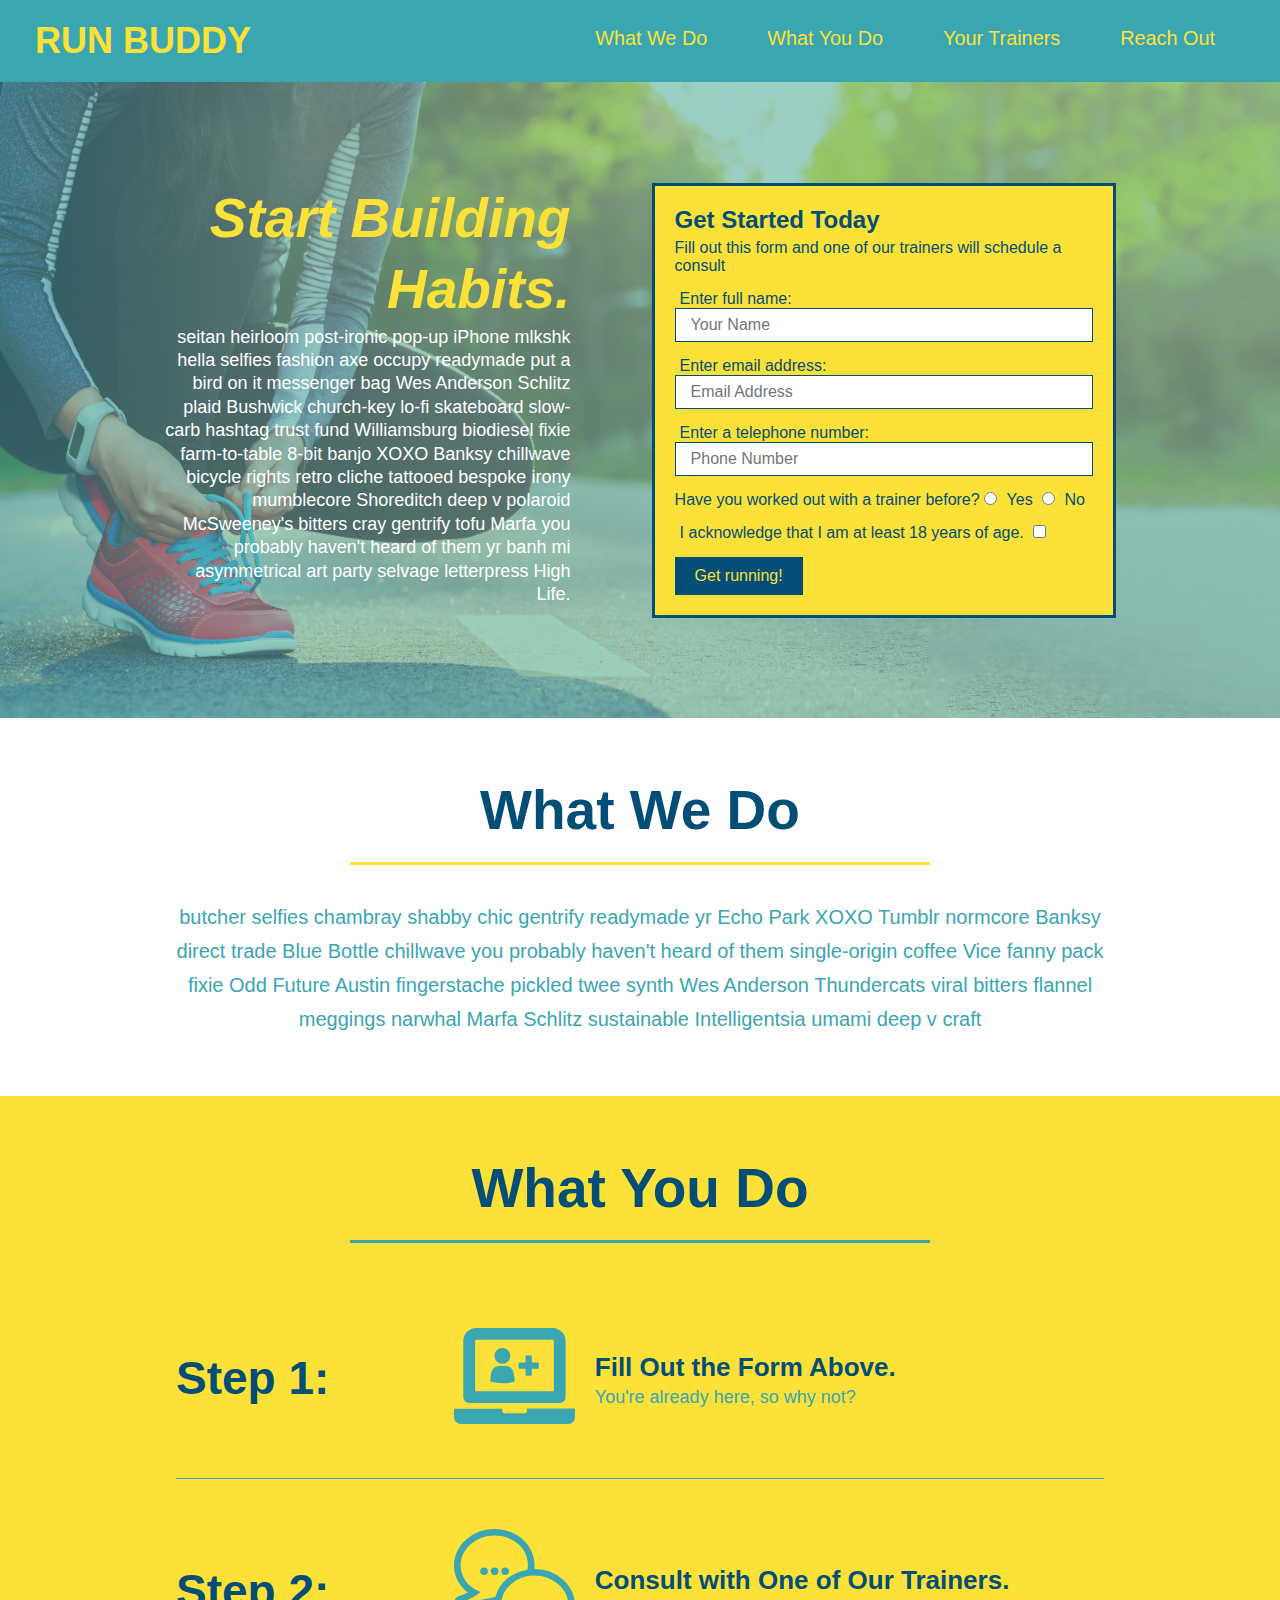
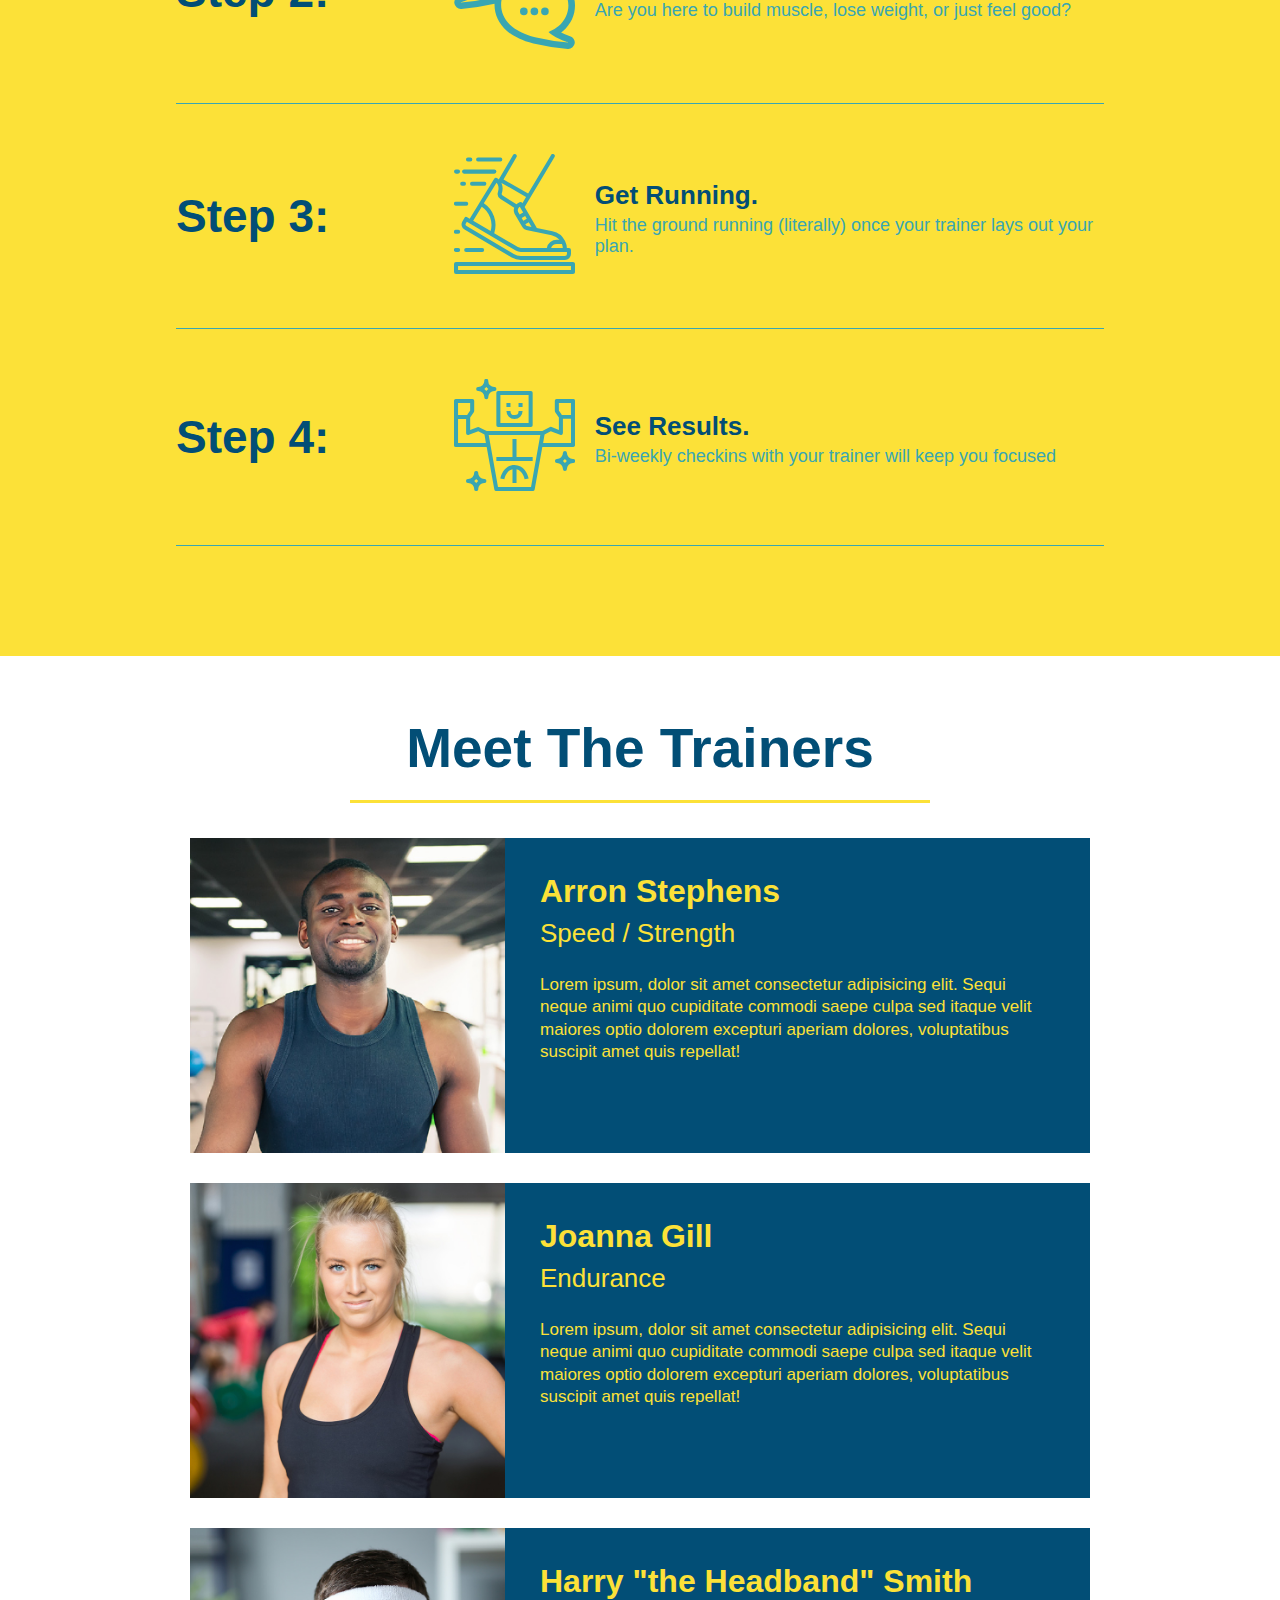
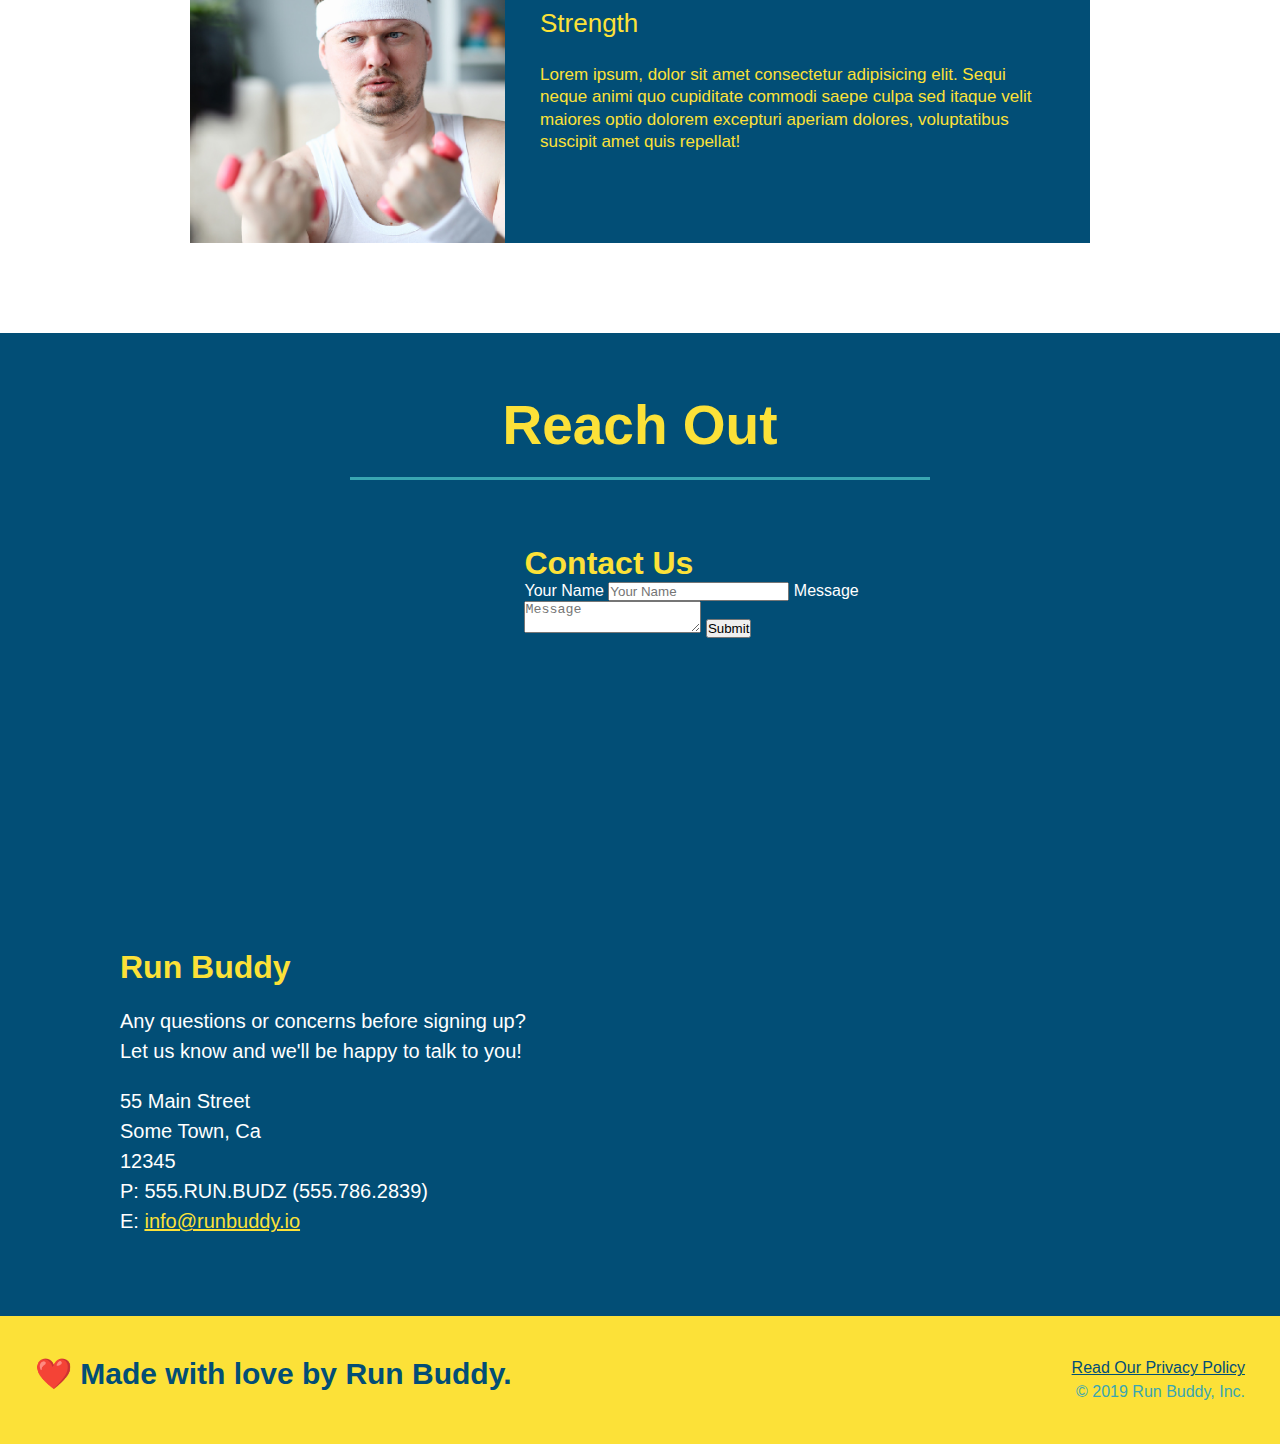
==== index.html @ 3c1c3d33 "add flexbox to the trainers" ====
<!DOCTYPE html>
<html lang="en">
    <head>
        <meta charset="UTF-8" />
        <title>Run Buddy</title>
        <link rel="stylesheet" href="./assets/css/style.css" />
    </head>
    <body>

        <!-- navigation -->
        <header>
            <h1>
                <a href="/">RUN BUDDY</a>
            </h1>
            <nav>
            <!-- Unordered list element -->
            <ul>
                <!-- List item element -->
                <li>
                    <!-- Anchor element -->
                    <a href="#what-we-do">What We Do</a>
                </li>
                <li>
                    <a href="#what-you-do">What You Do</a>
                </li>
                <li>
                    <a href="#your-trainers">Your Trainers</a>
                </li>
                <li>
                    <a href="#reach-out">Reach Out</a>
                </li>
            </ul>
            </nav>
        </header>

        <!-- hero/jumbotron -->
        <section class="hero"> 
            <div class="hero-cta">
                <h2>Start Building Habits.</h2>
                <p>
                    seitan heirloom post-ironic pop-up iPhone mlkshk hella selfies fashion axe occupy readymade put a bird on it messenger bag Wes Anderson Schlitz plaid Bushwick church-key lo-fi skateboard slow-carb hashtag trust fund Williamsburg biodiesel fixie farm-to-table 8-bit banjo XOXO Banksy chillwave bicycle rights retro cliche tattooed bespoke irony mumblecore Shoreditch deep v polaroid McSweeney's bitters cray gentrify tofu Marfa you probably haven't heard of them yr banh mi asymmetrical art party selvage letterpress High Life.
                </p>
              </div>
                </p>
            </div>
            <div class="hero-form">
                <h3>Get Started Today</h3>
                <p>Fill out this form and one of our trainers will schedule a consult</p>
            <!-- Add form elememt -->
                <form>
                    <label for="name">Enter full name:</label>
                    <input type="text" placeholder="Your Name" name="name" id="name" class="form-input" />
                    <label for="email">Enter email address:</label>
                    <input type="email" placeholder="Email Address" name="email" id="email" class="form-input" />
                    <label for="phone">Enter a telephone number:</label> 
                    <input type="tel" placeholder="Phone Number" name="phone" id="phone" class="form-input" />
                    <p>
                        Have you worked out with a trainer before?
                        <input type="radio" name="trainer-confirm" id="trainer-yes" />
                        <label for="trainer-yes">Yes</label>
                        <input type="radio" name="trainer-confirm" id="trainer-no" />
                        <label for="trainer-no">No</label>
                    </p>
                    <p>
                        <label for="checkbox" >
                            I acknowledge that I am at least 18 years of age.
                        </label>
                        <input type="checkbox" name="age-confirm" id="checkbox" />
                    </p>
                    <button type="submit">
                        Get running!
                    </button>
                </form>
            </div>
        </section>
        <!-- end hero -->

        <!-- "what we do" section -->
        <section id="what-we-do" class="intro">
        <!-- Wrap every h2 with a class of "section-title" in this div! -->
        <div class="flex-row">
            <h2 class="section-title primary-border">
                What We Do
            </h2>
        </div>
        <div class="flex-row">
            <p>
                butcher selfies chambray shabby chic gentrify readymade yr Echo Park XOXO Tumblr normcore Banksy direct trade Blue Bottle chillwave you probably haven't heard of them single-origin coffee Vice fanny pack fixie Odd Future Austin fingerstache pickled twee synth Wes Anderson Thundercats viral bitters flannel meggings narwhal Marfa Schlitz sustainable Intelligentsia umami deep v craft
            </p>
        </div>
        </section>

        <!-- "what you do" section -->
        <section id="what-you-do" class="steps">
            <div class="flex-row">
                <h2 class="section-title secondary-border">
                    What You Do
                </h2>
            </div>
        
        <!-- insert this img element -->
            <div class="step">
                <h3>Step 1:</h3> 
                <div class="step-info">
                    <div class="step-img">
                        <img src="./assets/images/step-1.svg" alt="" />    
                    </div>
                    <div class="step-text">
                        <h4>Fill Out the Form Above.</h4>
                        <p>You're already here, so why not?</p>
                    </div>
                </div>
            </div>

            
            <div class="step"> 
                <h3>Step 2:</h3> 
                <div class="step-info">
                    <div class="step-img">
                        <img src="./assets/images/step-2.svg" alt="" />    
                    </div>    
                    <div class="step-text">
                        <h4>Consult with One of Our Trainers.</h4>
                        <p>Are you here to build muscle, lose weight, or just feel good?</p>
                    </div>
                </div>   
            </div>
            

            <div class="step">
                <h3>Step 3:</h3> 
                <div class="step-info">
                    <div class="step-img">
                        <img src="./assets/images/step-3.svg" alt="" />
                    </div>
                    <div class="step-text">
                        <h4>Get Running.</h4>
                        <p>Hit the ground running (literally) once your trainer lays out your plan.</p>
                    </div>
                </div>
            </div>
            
            <div class="step">
                <h3>Step 4:</h3> 
                <div class="step-info">
                    <div class="step-img">
                        <img src="./assets/images/step-4.svg" alt="" />
                    </div>
                    <div class="step-text">
                        <h4>See Results.</h4>
                        <p>Bi-weekly checkins with your trainer will keep you focused</p>
                    </div>    
                </div>
            </div>

        </section>

        <!-- "meet the trainers" section -->
        <section id="your-trainers">
            <div class="flex-row">
                <h2 class="section-title primary-border">
                    Meet The Trainers
                </h2>
            </div>

        <div class="trainers">
            <!-- first trainer bio -->
            <article class="trainer">
                <img src="./assets/images/trainer-1.jpg" alt="Arron Stephens in his workout clothes, ready to pump iron" />
                <div class="trainer-bio">
                    <h3 class="trainer-name">Arron Stephens</h3>
                    <h4 class="trainer-role">Speed / Strength</h4>
                    <p>
                        Lorem ipsum, dolor sit amet consectetur adipisicing elit. Sequi neque animi quo cupiditate commodi saepe culpa sed
                        itaque velit maiores optio dolorem excepturi aperiam dolores, voluptatibus suscipit amet quis repellat!
                    </p>
                </div>
            </article>

            <!-- second trainer bio -->
            <article class="trainer">
                <img src="./assets/images/trainer-2.jpg" alt="Joanna Gill cooling off after a workout" />                
                <div class="trainer-bio">
                    <h3 class="trainer-name">Joanna Gill</h3>
                    <h4 class="trainer-role">Endurance</h4>
                    <p>
                        Lorem ipsum, dolor sit amet consectetur adipisicing elit. Sequi neque animi quo cupiditate commodi saepe culpa sed
                        itaque velit maiores optio dolorem excepturi aperiam dolores, voluptatibus suscipit amet quis repellat!
                    </p>
                </div>
            </article>

            <!-- third trainer bio -->
            <article class="trainer">
                <img src="./assets/images/trainer-3.jpg" alt="Harry Smith wearing a headband and lifting comically small pink weights" />
                <div class="trainer-bio">
                    <h3 class="trainer-name">Harry "the Headband" Smith</h3>
                    <h4 class="trainer-role">Strength</h4>
                    <p>
                        Lorem ipsum, dolor sit amet consectetur adipisicing elit. Sequi neque animi quo cupiditate commodi saepe culpa sed
                        itaque velit maiores optio dolorem excepturi aperiam dolores, voluptatibus suscipit amet quis repellat!
                    </p>
                </div>
            </article>

        </div>
        </section>

        <!-- "reach out" section -->
        <section id="reach-out" class="contact">
        <div class="flex-row">
            <h2 class="section-title secondary-border">
                Reach Out
            </h2>
        </div>
            <div class="contact-info">
                <iframe src="https://www.google.com/maps/embed?pb=!1m14!1m8!1m3!1d6294.216284258109!2d-120.421455!3d37.927904!3m2!1i1024!2i768!4f13.1!3m3!1m2!1s0x8090c46e315aaf1b%3A0xb32d2fcd2023b726!2sMain%20St%2C%20Jamestown%2C%20CA%2095327!5e0!3m2!1sen!2sus!4v1640908736419!5m2!1sen!2sus" 
                    style="border:0;" 
                    allowfullscreen="" 
                    loading="lazy">
                </iframe>
                <div class="contact-form">
                    <h3>Contact Us</h3>
                    <form>
                        <label for="contact-name">Your Name</label>
                        <input type="text" id="contact-name" placeholder="Your Name" />

                        <label for="contact-message">Message</label>
                        <textarea id="contact-message" placeholder="Message"></textarea>

                        <button type="submit">Submit</button>
                    </form>
                </div>
                <div>
                    <h3>Run Buddy</h3>
                    <p>
                        Any questions or concerns before signing up?
                        <br />
                        Let us know and we'll be happy to talk to you!
                    </p>
                    <address>
                        55 Main Street <br />
                        Some Town, Ca <br />
                        12345 <br />
                        P: 555.RUN.BUDZ (555.786.2839) <br />
                        E: <a href="mailto:info@runbuddy.io">info@runbuddy.io</a>
                    </address>
                </div>
            </div>
        </section>

        <!-- footer -->
        <footer>
            <h2>❤️ Made with love by Run Buddy.</h2>
            <div>
                <a href="./privacy-policy.html">Read Our Privacy Policy</a><br />
                &copy; 2019 Run Buddy, Inc.
            </div>
        </footer>

    </body>
</html>
---- assets/css/style.css ----
* {
    margin: 0;
    padding: 0;
    box-sizing: border-box;
}

/* Hero Style Start */
.hero {
    background-image: url("../images/hero-bg.jpeg");
    background-size: cover;
    background-position: center;
    display: flex;
    justify-content: center;
    flex-wrap: wrap;
}

.hero-cta {
    width: 35%;
    text-align: right;
    margin: 3.5%;
    color: #fff;
    font-size: 18px;
    line-height: 1.3;
}

.hero-cta h2 {
    font-style: italic;
    font-size: 55px;
    color: #fce138;
}

.hero-form {
    border: 3px solid #024e76;
    background-color: #fce138;
    padding: 20px;
    color: #024e76;
    width: 40%;
    margin: 3.5%;
}

.hero-form h3 {
    font-size: 24px;
    margin: 0;
}

.hero-form p {
    margin: 5px 0 15px 0;
}

.form-input {
    border: 1px solid #024e76;
    display: block;
    padding: 7px 15px;
    font-size: 16px;
    color: #024e76;
    width: 100%;
    margin-bottom: 15px;
}

.hero-form label {
    margin: 0 5px;
}

.hero-form button {
    color: #fce138;
    background-color: #024e76;
    border: none;
    padding: 10px 20px;
    font-size: 16px;
}
/* Hero Style End */


body {
    color: #39a6b2;
    font-family: Helvetica, Arial, sans-serif;
}


/* apply styles to the <header> */
header {
    padding: 20px 35px;
    background-color: #39a6b2;
    display: flex;
    justify-content: space-between;
    flex-wrap: wrap;
}

header h1 {
    font-weight: bold;
    font-size: 36px;
    color: #fce138;
    margin: 0;
}

header a {
    text-decoration: none;
    color: #fce138;
}

header nav {
    margin: 7px 0;
}

header nav ul {
    display: flex;
    flex-wrap: wrap;
    justify-content: space-between;
    align-items: center;
    list-style: none;
}

header nav ul li a {
    margin: 0 30px;
    font-weight: lighter;
    font-size: 1.55vw;
}

header h1 {
    font-weight: bold;
    font-size: 36px;
    color: #fce138;
    margin: 0;
    display: inline;
}

.section-title {
    font-size: 55px;
    color: #024e76;
    border-bottom: 3px solid;
    padding-bottom: 20px;
    text-align: center;
    margin: 0 auto 35px auto;
    width: 50%;
}

.primary-border {
    border-color: #fce138;
}

.secondary-border {
    border-color: #39a6b2;
}

.intro p {
    line-height: 1.7;
    color: #39a6b2;
    width: 80%;
    font-size: 20px;
    margin: 0 auto;
    text-align: center;
}

.steps {
    background: #fce138;
}

.step {
    margin: 50px auto;
    padding-bottom: 50px;
    width: 80%;
    border-bottom: 1px solid #39a6b2;
    display: flex;
    flex-wrap: wrap;
    align-items: center;
    justify-content: space-between;
}

.step h3 {
    color: #024e76;
    font-size: 46px;
    flex: 1 30%;
}

.step-info {
    flex: 2 70%;
    display: flex;
    flex-wrap: wrap;
    align-items: center;
}

.step-text {
    flex: 12;
}

.step-img {
    flex: 1 12%;
    margin-right: 20px;
}

.step-img img {
    max-width: 100%;
}

.step-text p {
    color: #39a6b2;
    font-size: 18px;
}

.step-text h4 {
    font-size: 26px;
    line-height: 1.5;
    color: #024e76;
}

.trainer {
    width: 900px;
    margin: 0 auto 30px auto;
    background: #024e76;
    color: #fce138;
    overflow: auto;
}

.trainer img {
    width: 35%;
    float: left;
}

.trainer-bio {
    padding: 35px;
    float: left;
    width: 65%;
}

.trainer-bio h3 {
    font-size: 32px;
    margin-bottom: 8px;
}

.trainer-bio h4 {
    font-weight: lighter;
    font-size: 26px;
    margin-bottom: 25px;
}

.trainer-bio p {
    font-size: 17px;
    line-height: 1.3;
}

.text-left {
    text-align: left;
}

.text-right {
    text-align: right;
}

.flex-row {
    display: flex;
}

/* REACH OUT STYLES START */
.contact {
    background: #024e76;
}

.contact h2 {
    color: #fce138;
}

.contact-info iframe {
    width: 400px;
    height: 400px;
}

.contact-info div {
    width: 410px;
    display: inline-block;
    vertical-align: top;
    text-align: left;
    margin: 30px 0 0 60px;
    color: white;
}

.contact-info h3 {
    color: #fce138;
    font-size: 32px;
}

.contact-info p, .contact-info address {
    margin: 20px 0;
    line-height: 1.5;
    font-size: 20px;
    font-style: normal;
}

.contact-info a {
    color: #fce138;
}

/* REACH OUT STYLES END */

footer {
    background: #fce138;
    width: 100%;
    padding: 40px 35px;
    display: flex;
    justify-content: space-between;
    flex-wrap: wrap;
}

footer h2 {
    color: #024e76;
    font-size: 30px;
    margin: 0;
}

footer div {
    line-height: 1.5;
    text-align: right;
}

footer a {
    color: #024e76;
}

section {
    padding: 60px;
}
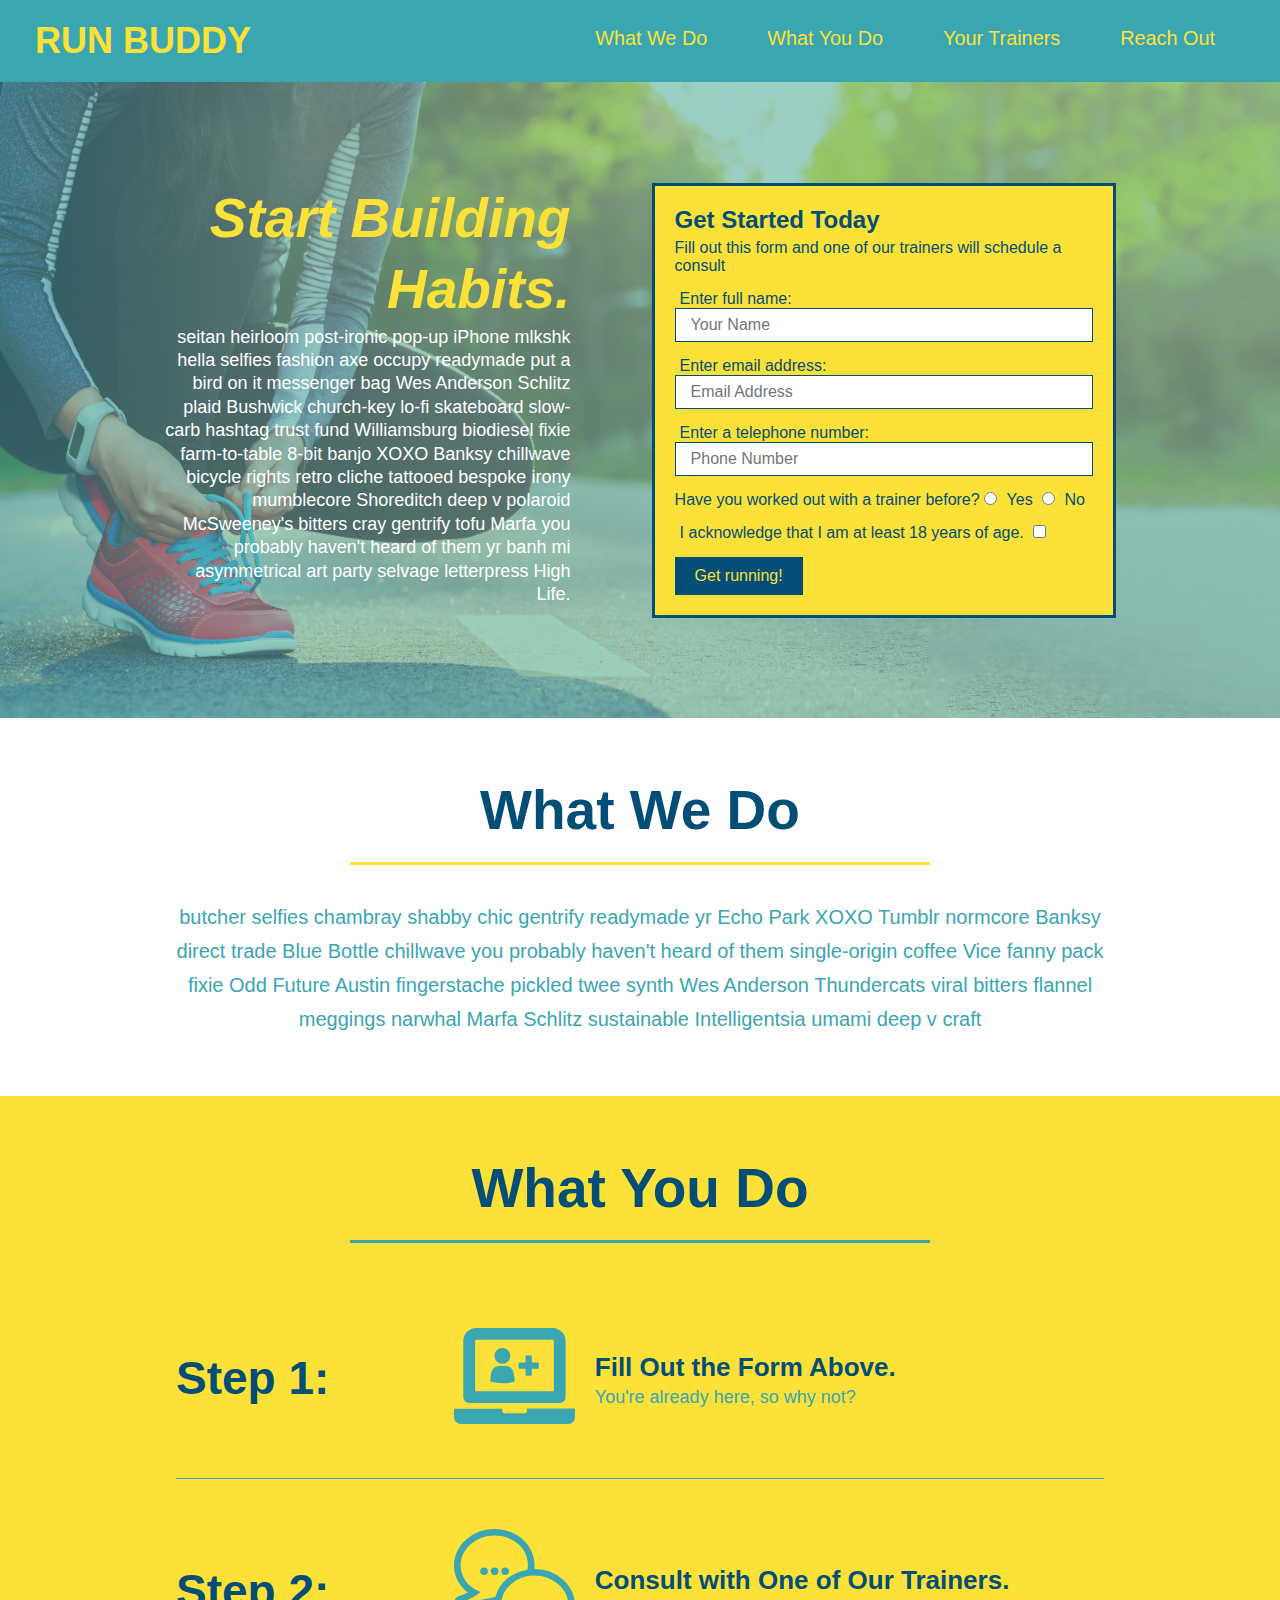
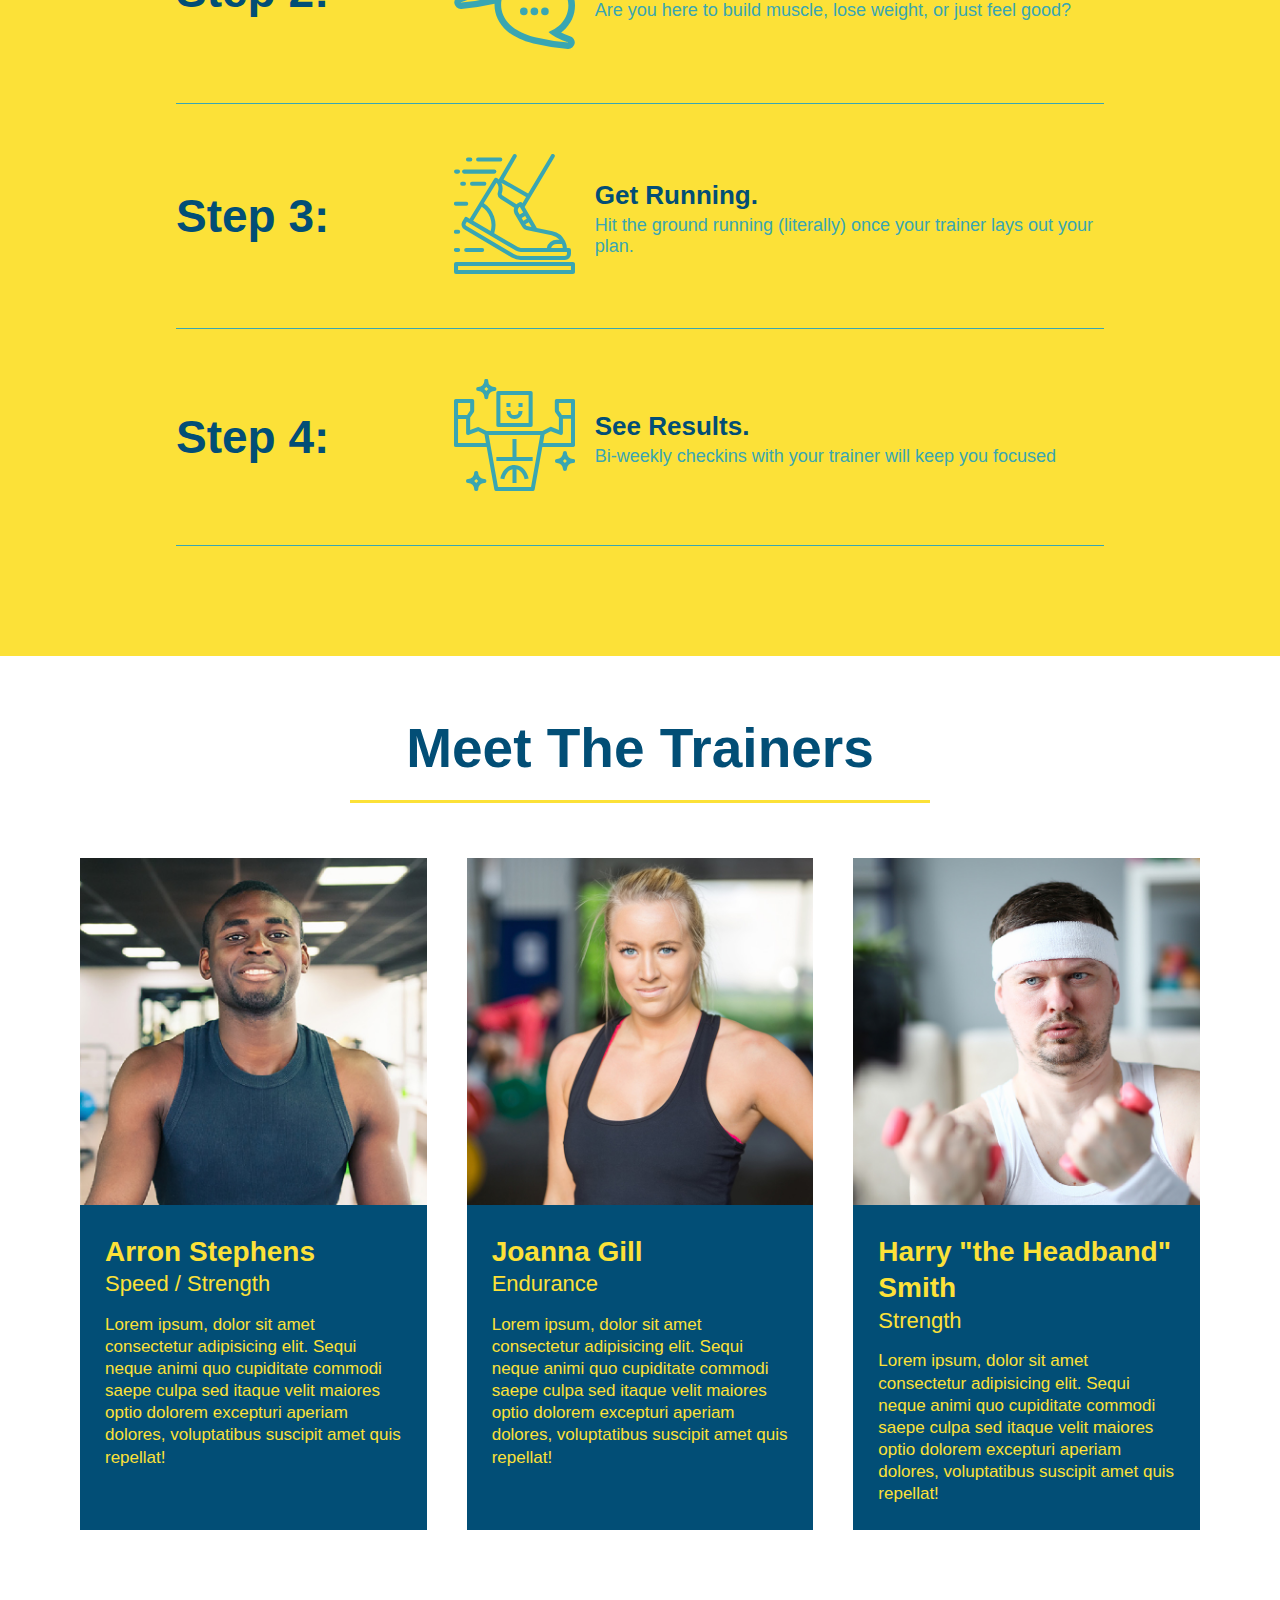
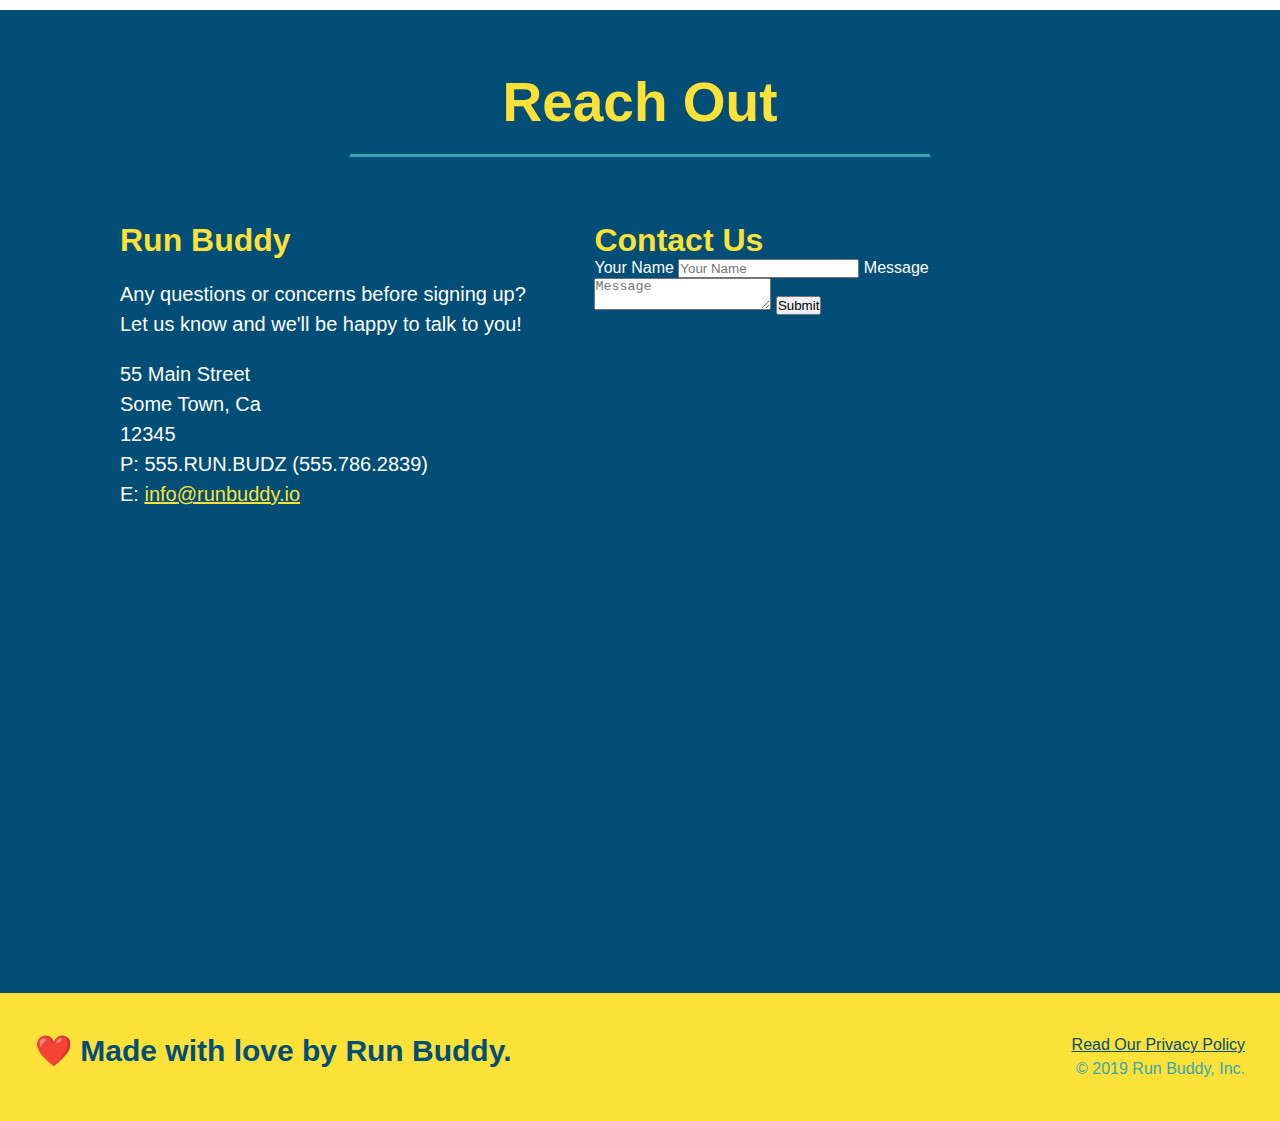
==== commit 74c0e169: "with reach out section" ====
--- a/index.html
+++ b/index.html
@@ -214,23 +214,6 @@
             </h2>
         </div>
             <div class="contact-info">
-                <iframe src="https://www.google.com/maps/embed?pb=!1m14!1m8!1m3!1d6294.216284258109!2d-120.421455!3d37.927904!3m2!1i1024!2i768!4f13.1!3m3!1m2!1s0x8090c46e315aaf1b%3A0xb32d2fcd2023b726!2sMain%20St%2C%20Jamestown%2C%20CA%2095327!5e0!3m2!1sen!2sus!4v1640908736419!5m2!1sen!2sus" 
-                    style="border:0;" 
-                    allowfullscreen="" 
-                    loading="lazy">
-                </iframe>
-                <div class="contact-form">
-                    <h3>Contact Us</h3>
-                    <form>
-                        <label for="contact-name">Your Name</label>
-                        <input type="text" id="contact-name" placeholder="Your Name" />
-
-                        <label for="contact-message">Message</label>
-                        <textarea id="contact-message" placeholder="Message"></textarea>
-
-                        <button type="submit">Submit</button>
-                    </form>
-                </div>
                 <div>
                     <h3>Run Buddy</h3>
                     <p>
@@ -238,6 +221,7 @@
                         <br />
                         Let us know and we'll be happy to talk to you!
                     </p>
+
                     <address>
                         55 Main Street <br />
                         Some Town, Ca <br />
@@ -246,6 +230,26 @@
                         E: <a href="mailto:info@runbuddy.io">info@runbuddy.io</a>
                     </address>
                 </div>
+
+                <div class="contact-form">
+                    <h3>Contact Us</h3>
+                    <form>
+                        <label for="contact-name">Your Name</label>
+                        <input type="text" id="contact-name" placeholder="Your Name" />
+
+                        <label for="contact-message">Message</label>
+                        <textarea id="contact-message" placeholder="Message"></textarea>
+
+                        <button type="submit">Submit</button>
+                    </form>
+                </div>
+
+                <iframe src="https://www.google.com/maps/embed?pb=!1m14!1m8!1m3!1d6294.216284258109!2d-120.421455!3d37.927904!3m2!1i1024!2i768!4f13.1!3m3!1m2!1s0x8090c46e315aaf1b%3A0xb32d2fcd2023b726!2sMain%20St%2C%20Jamestown%2C%20CA%2095327!5e0!3m2!1sen!2sus!4v1640908736419!5m2!1sen!2sus" 
+                    style="border:0;" 
+                    allowfullscreen="" 
+                    loading="lazy">
+                </iframe>
+                
             </div>
         </section>
 
--- a/assets/css/style.css
+++ b/assets/css/style.css
@@ -3,6 +3,12 @@
     padding: 0;
     box-sizing: border-box;
 }
+
+body {
+    color: #39a6b2;
+    font-family: Helvetica, Arial, sans-serif;
+}
+
 
 /* Hero Style Start */
 .hero {
@@ -71,13 +77,8 @@
 /* Hero Style End */
 
 
-body {
-    color: #39a6b2;
-    font-family: Helvetica, Arial, sans-serif;
-}
-
-
-/* apply styles to the <header> */
+/* HEADER / NAV BAR STYLES START */
+
 header {
     padding: 20px 35px;
     background-color: #39a6b2;
@@ -116,14 +117,10 @@
     font-size: 1.55vw;
 }
 
-header h1 {
-    font-weight: bold;
-    font-size: 36px;
-    color: #fce138;
-    margin: 0;
-    display: inline;
-}
-
+/* HEADER / NAV BAR STYLES END */
+
+
+/* SECTION TITLE STYLES START */
 .section-title {
     font-size: 55px;
     color: #024e76;
@@ -141,7 +138,10 @@
 .secondary-border {
     border-color: #39a6b2;
 }
-
+/* SECTION TITLE STYLES END */
+
+
+/* WHAT WE DO STYLES */
 .intro p {
     line-height: 1.7;
     color: #39a6b2;
@@ -150,7 +150,10 @@
     margin: 0 auto;
     text-align: center;
 }
-
+/* WHAT WE DO STYLES END */
+
+
+/* WHAT YOU DO STYLES START */
 .steps {
     background: #fce138;
 }
@@ -179,10 +182,6 @@
     align-items: center;
 }
 
-.step-text {
-    flex: 12;
-}
-
 .step-img {
     flex: 1 12%;
     margin-right: 20px;
@@ -192,6 +191,10 @@
     max-width: 100%;
 }
 
+.step-text {
+    flex: 12;
+}
+
 .step-text p {
     color: #39a6b2;
     font-size: 18px;
@@ -202,53 +205,49 @@
     line-height: 1.5;
     color: #024e76;
 }
+/* WHAT YOU DO STYLES END */
+
+
+/* MEET THE TRAINERS START */
+.trainers {
+    width: 100%;
+    margin: 0 auto;
+    display: flex;
+    flex-wrap: wrap;
+    justify-content: space-around;
+}
 
 .trainer {
-    width: 900px;
-    margin: 0 auto 30px auto;
+    margin: 20px;
+    flex: 1;
     background: #024e76;
-    color: #fce138;
-    overflow: auto;
+    color: #fce138; 
 }
 
 .trainer img {
-    width: 35%;
-    float: left;
+    width: 100%;
 }
 
 .trainer-bio {
-    padding: 35px;
-    float: left;
-    width: 65%;
+    padding: 25px; 
+    line-height: 1.3;
 }
 
 .trainer-bio h3 {
-    font-size: 32px;
-    margin-bottom: 8px;
+    font-size: 28px;
 }
 
 .trainer-bio h4 {
     font-weight: lighter;
-    font-size: 26px;
-    margin-bottom: 25px;
+    font-size: 22px;
+    margin-bottom: 15px;
 }
 
 .trainer-bio p {
     font-size: 17px;
-    line-height: 1.3;
-}
-
-.text-left {
-    text-align: left;
-}
-
-.text-right {
-    text-align: right;
-}
-
-.flex-row {
-    display: flex;
-}
+}
+/* TRAINER STYLES END */
+
 
 /* REACH OUT STYLES START */
 .contact {
@@ -291,6 +290,8 @@
 
 /* REACH OUT STYLES END */
 
+
+/* FOOTER STYLES START */
 footer {
     background: #fce138;
     width: 100%;
@@ -314,8 +315,14 @@
 footer a {
     color: #024e76;
 }
-
+/* END FOOTER STYLES */
+
+
+/* STYLE ALL SECTION TAGS */
 section {
     padding: 60px;
 }
 
+.flex-row {
+    display: flex;
+}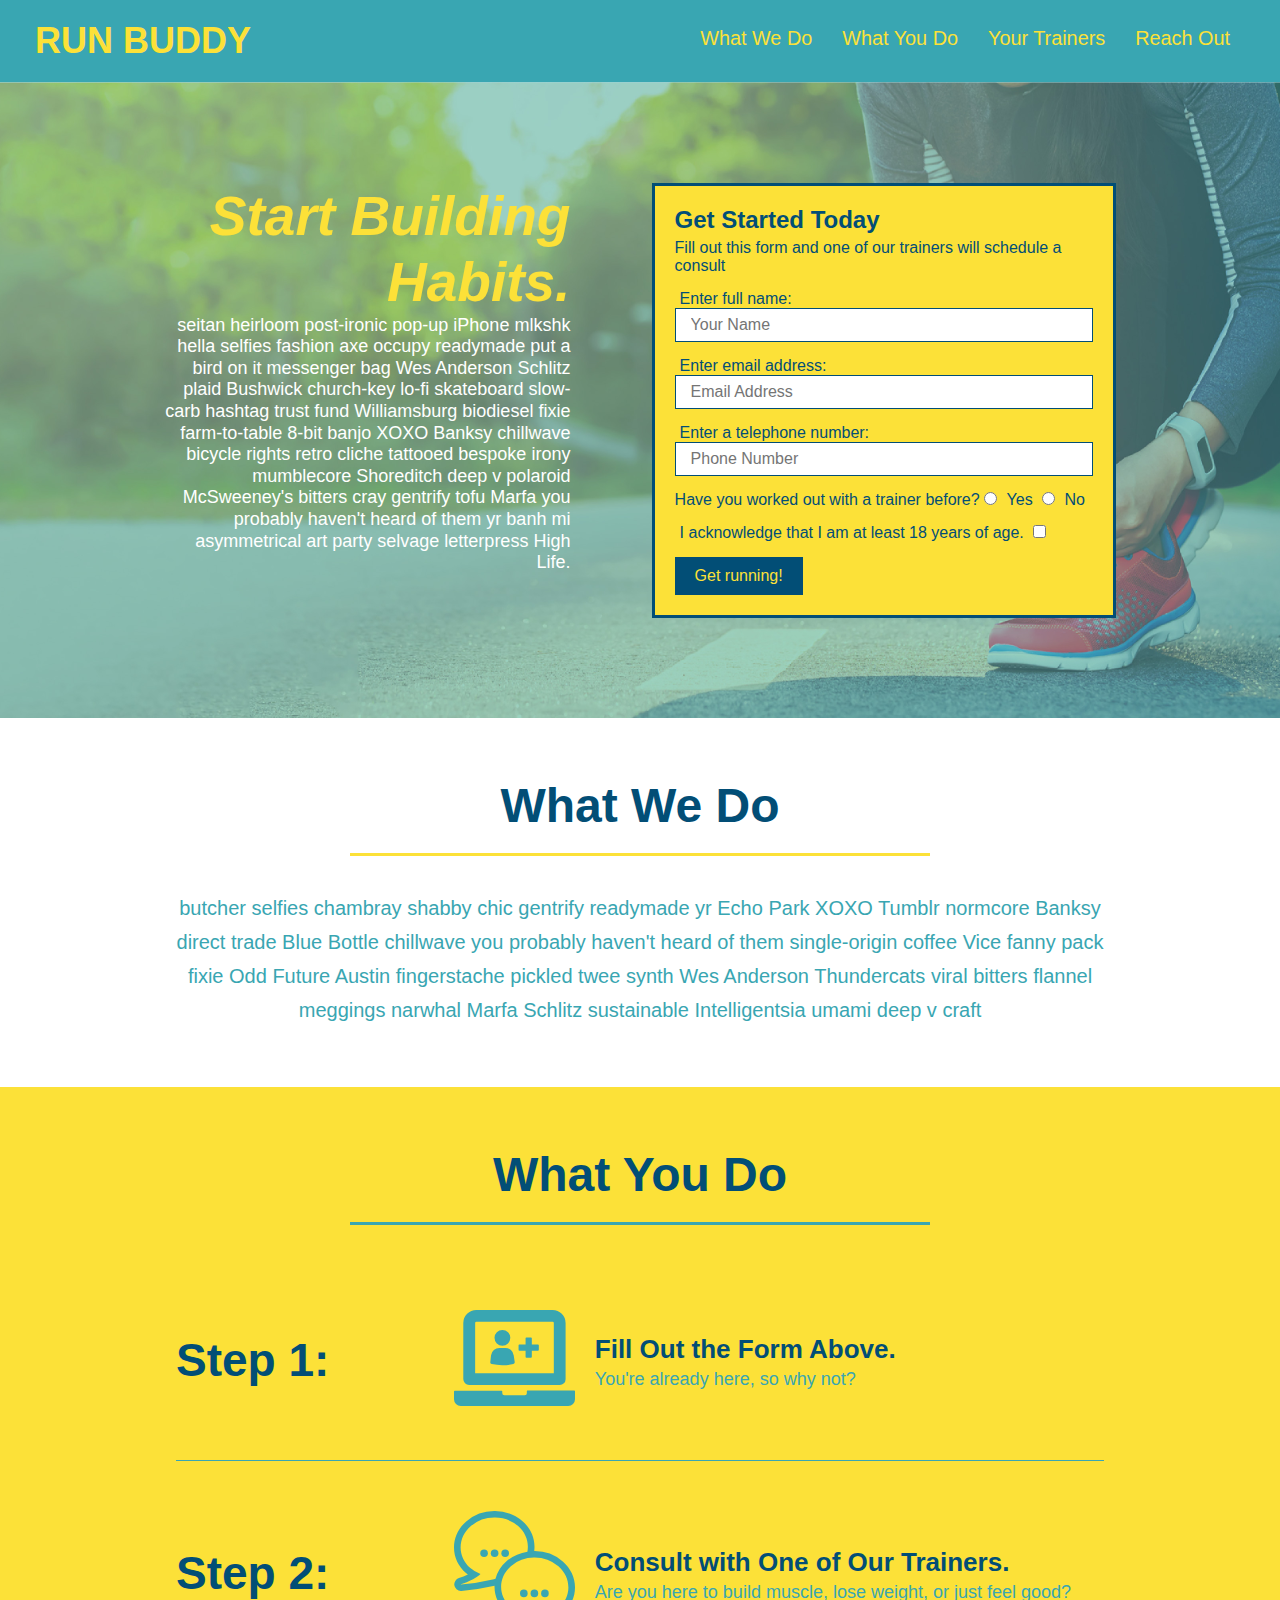
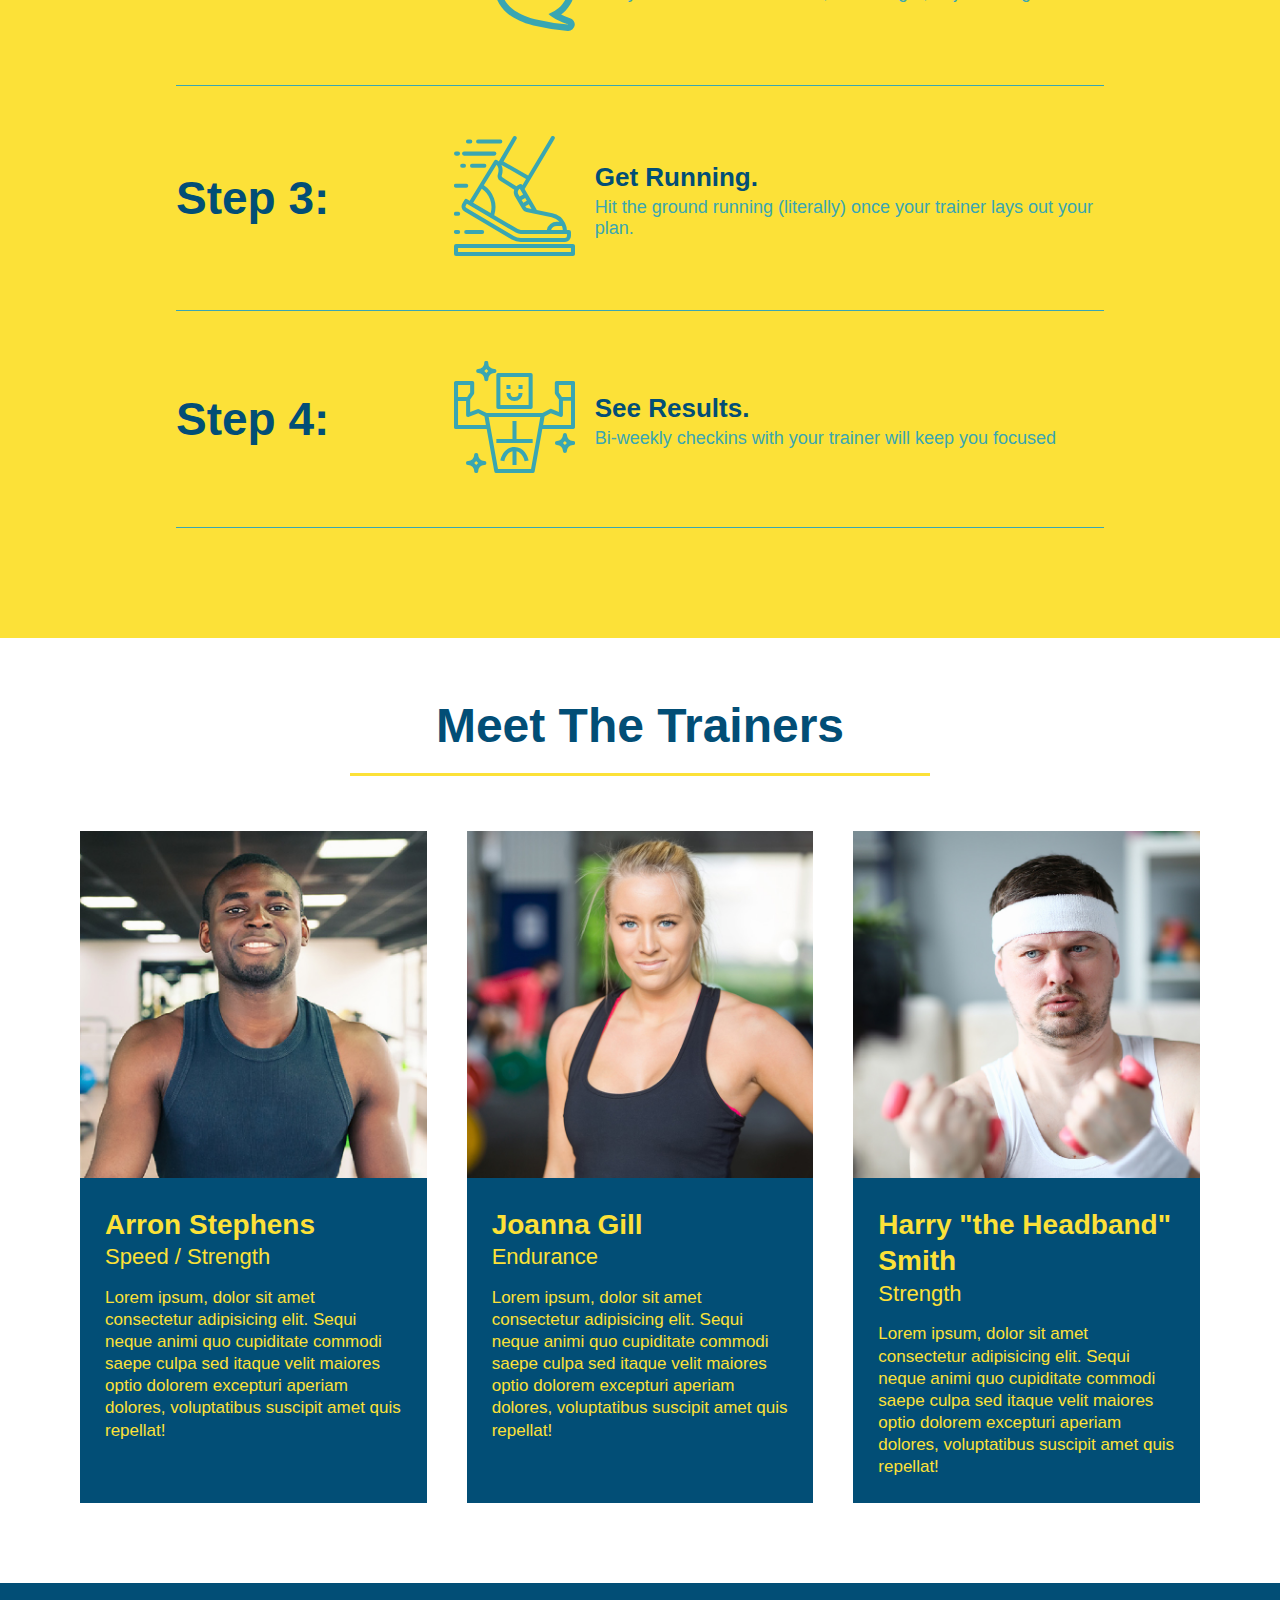
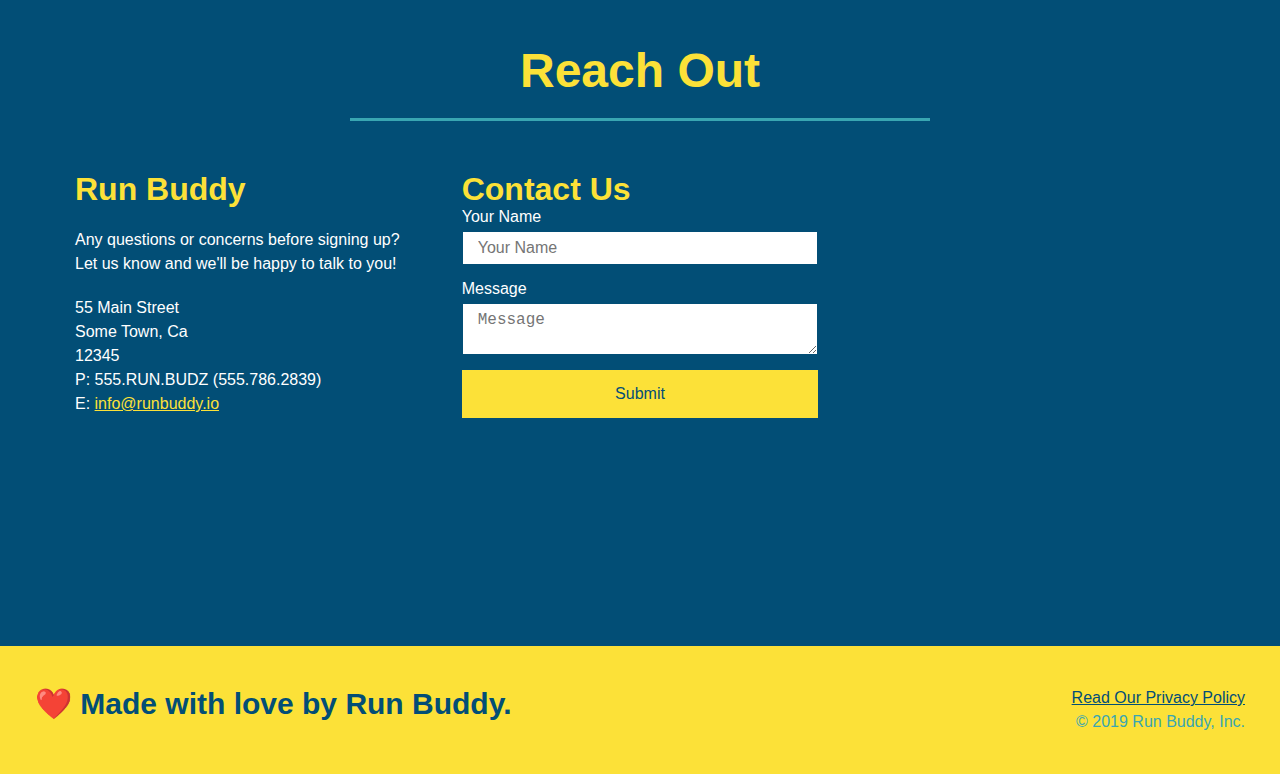
==== commit 471101b2: "meta element added" ====
--- a/index.html
+++ b/index.html
@@ -2,6 +2,7 @@
 <html lang="en">
     <head>
         <meta charset="UTF-8" />
+        <meta name="viewport" content="width=device-width, initial-scale=1.0" />
         <title>Run Buddy</title>
         <link rel="stylesheet" href="./assets/css/style.css" />
     </head>
--- a/assets/css/style.css
+++ b/assets/css/style.css
@@ -18,6 +18,7 @@
     display: flex;
     justify-content: center;
     flex-wrap: wrap;
+    align-items: flex-start;
 }
 
 .hero-cta {
@@ -26,7 +27,7 @@
     margin: 3.5%;
     color: #fff;
     font-size: 18px;
-    line-height: 1.3;
+    line-height: 1.2;
 }
 
 .hero-cta h2 {
@@ -112,7 +113,7 @@
 }
 
 header nav ul li a {
-    margin: 0 30px;
+    padding: 10px 15px;
     font-weight: lighter;
     font-size: 1.55vw;
 }
@@ -122,7 +123,7 @@
 
 /* SECTION TITLE STYLES START */
 .section-title {
-    font-size: 55px;
+    font-size: 48px;
     color: #024e76;
     border-bottom: 3px solid;
     padding-bottom: 20px;
@@ -259,16 +260,16 @@
 }
 
 .contact-info iframe {
-    width: 400px;
     height: 400px;
 }
 
+.contact-info {
+    display: flex;
+    justify-content: space-between;
+    flex-wrap: wrap;
+}
+
 .contact-info div {
-    width: 410px;
-    display: inline-block;
-    vertical-align: top;
-    text-align: left;
-    margin: 30px 0 0 60px;
     color: white;
 }
 
@@ -280,7 +281,7 @@
 .contact-info p, .contact-info address {
     margin: 20px 0;
     line-height: 1.5;
-    font-size: 20px;
+    font-size: 16px;
     font-style: normal;
 }
 
@@ -288,6 +289,31 @@
     color: #fce138;
 }
 
+.contact-info > * {
+   flex: 1;
+   margin: 15px; 
+}
+
+.contact-form input, .contact-form textarea {
+    border: 1px solid #024e76;
+    display: block;
+    padding: 7px 15px;
+    font-size: 16px;
+    color: #024e76;
+    width: 100%;
+    margin-bottom: 15px;
+    margin-top: 5px;
+}
+
+.contact-form button {
+    width: 100%;
+    border: none;
+    background: #fce138;
+    color: #024e76;
+    text-align: center;
+    padding: 15px 0;
+    font-size: 16px;
+}
 /* REACH OUT STYLES END */
 
 
@@ -325,4 +351,29 @@
 
 .flex-row {
     display: flex;
+}
+
+
+/* MEDIA QUERY FOR SMALLER DESKTOP SCREENS AND SMALLER */
+@media screen and (max-width: 980px) {
+     {
+        /* this will be applied on any screen smaller than 980px */
+       
+    }
+}
+
+/* MEDIA QUERY FOR TABLETS AND SMALLER */
+@media screen and (max-width: 768px) {
+     {
+        /* this will be applied on any screen between 768px and 575px */
+        
+    }
+}
+
+/* MEDIA QUERY FOR MOBILE PHONES AND SMALLER */
+@media screen and (max-width: 575px) {
+     {
+        /* this will be applied on any screen smaller than 575px */
+        
+    }
 }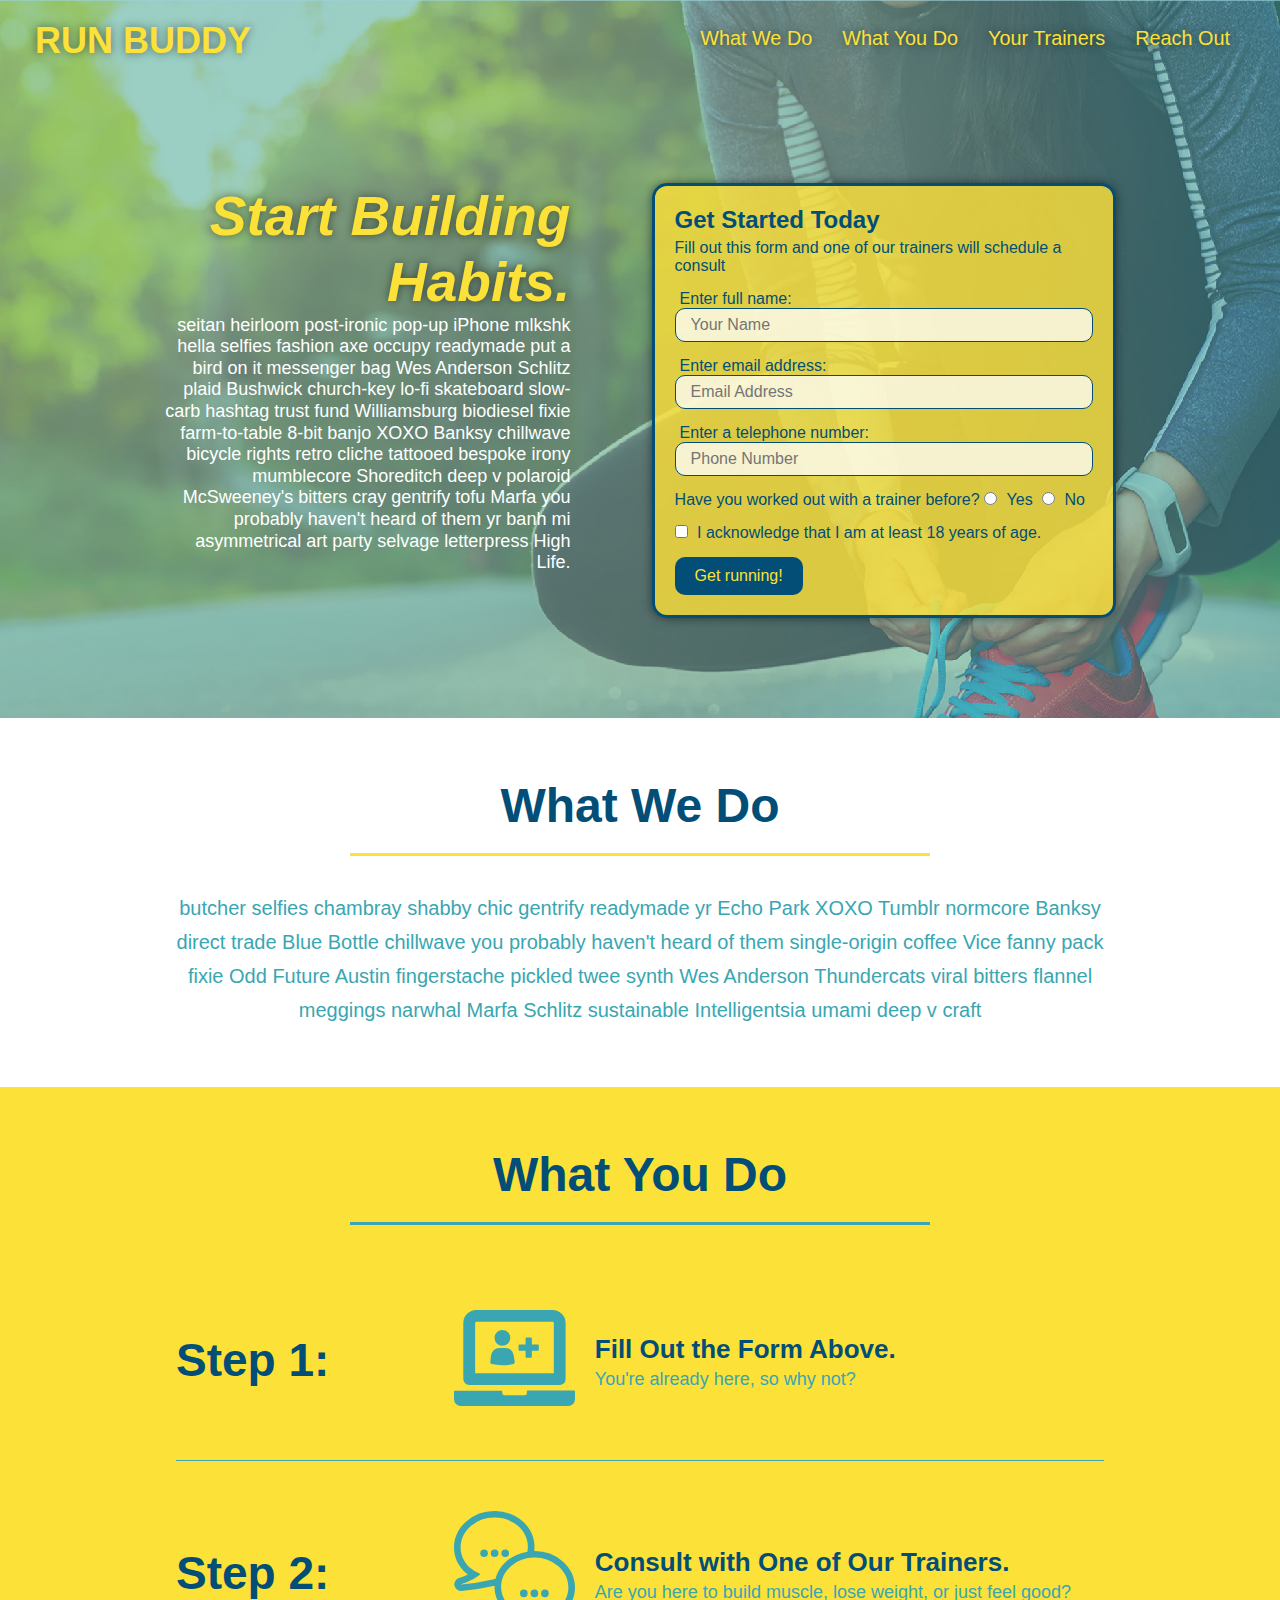
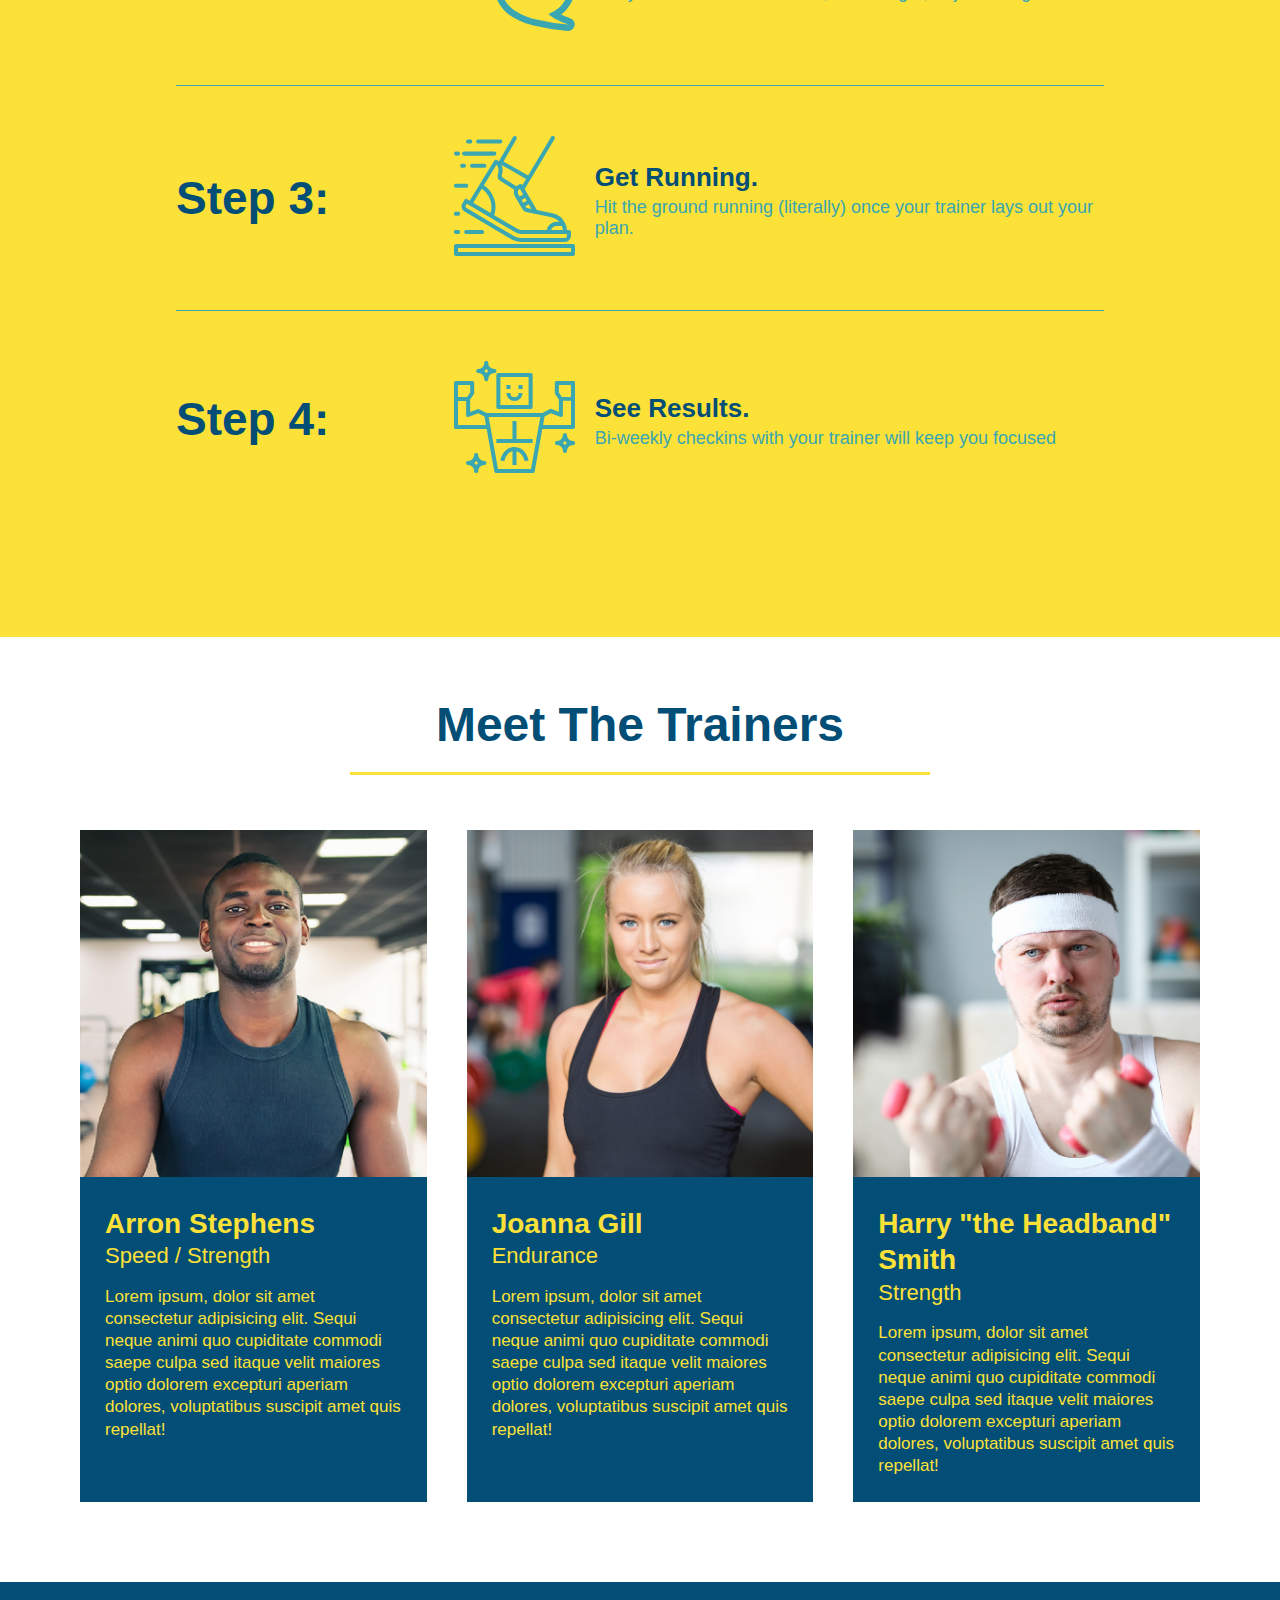
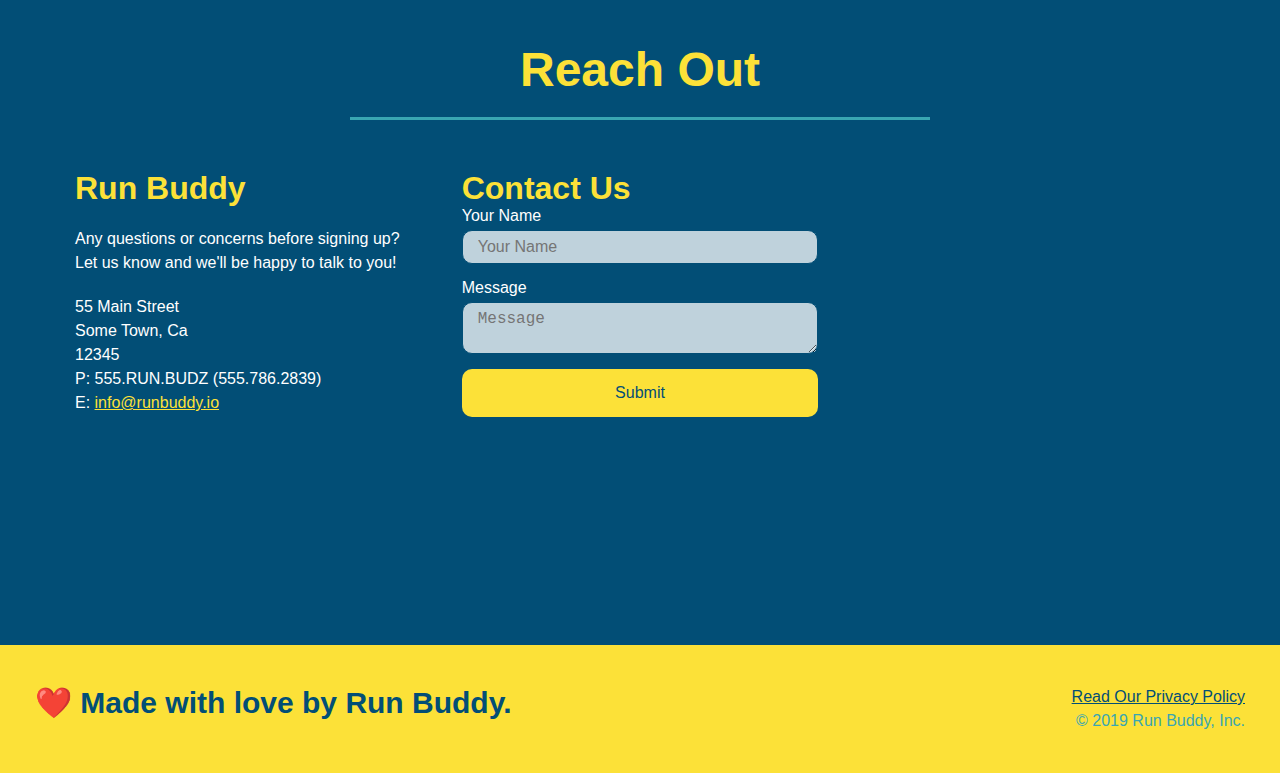
==== commit 88835e53: "customized checkboxes" ====
--- a/index.html
+++ b/index.html
@@ -55,19 +55,23 @@
                     <input type="email" placeholder="Email Address" name="email" id="email" class="form-input" />
                     <label for="phone">Enter a telephone number:</label> 
                     <input type="tel" placeholder="Phone Number" name="phone" id="phone" class="form-input" />
-                    <p>
-                        Have you worked out with a trainer before?
-                        <input type="radio" name="trainer-confirm" id="trainer-yes" />
-                        <label for="trainer-yes">Yes</label>
-                        <input type="radio" name="trainer-confirm" id="trainer-no" />
-                        <label for="trainer-no">No</label>
-                    </p>
-                    <p>
-                        <label for="checkbox" >
-                            I acknowledge that I am at least 18 years of age.
-                        </label>
-                        <input type="checkbox" name="age-confirm" id="checkbox" />
-                    </p>
+                        <p>
+                            Have you worked out with a trainer before?
+                            <span class="radio-wrapper">
+                                <input type="radio" name="trainer-confirm" id="trainer-yes" />
+                                <label for="trainer-yes">Yes</label>
+                            </span>
+                            <span class="radio-wrapper">
+                                <input type="radio" name="trainer-confirm" id="trainer-no" />
+                                <label for="trainer-no">No</label>
+                            </span>
+                        </p>
+                        <p>
+                            <span class="checkbox-wrapper">
+                                <input type="checkbox" name="age-confirm" id="checkbox" />
+                                <label for="checkbox">I acknowledge that I am at least 18 years of age.</label>
+                            </span>
+                        </p>
                     <button type="submit">
                         Get running!
                     </button>
--- a/assets/css/style.css
+++ b/assets/css/style.css
@@ -19,6 +19,8 @@
     justify-content: center;
     flex-wrap: wrap;
     align-items: flex-start;
+    background-attachment: fixed;
+    background-position: 80%;
 }
 
 .hero-cta {
@@ -34,15 +36,18 @@
     font-style: italic;
     font-size: 55px;
     color: #fce138;
+    text-shadow: 0 0 10px rgba(0, 0, 0, 0.5);
 }
 
 .hero-form {
     border: 3px solid #024e76;
-    background-color: #fce138;
+    background-color: rgba(255, 225, 56, 0.8);
     padding: 20px;
     color: #024e76;
     width: 40%;
     margin: 3.5%;
+    box-shadow: 0 0 10px rgba(0, 0, 0, 0.5);
+    border-radius: 15px;
 }
 
 .hero-form h3 {
@@ -62,6 +67,13 @@
     color: #024e76;
     width: 100%;
     margin-bottom: 15px;
+    border-radius: 10px;
+    background-color: rgba(255,255,255, 0.75);
+}
+
+.form-input:focus {
+    background-color: rgba(255,255,255, 1);
+    outline: none;
 }
 
 .hero-form label {
@@ -74,6 +86,11 @@
     border: none;
     padding: 10px 20px;
     font-size: 16px;
+    border-radius: 10px;
+}
+
+.hero-form button:hover {
+    background-color: #39a6b2;
 }
 /* Hero Style End */
 
@@ -86,6 +103,14 @@
     display: flex;
     justify-content: space-between;
     flex-wrap: wrap;
+    position: -webkit-sticky;
+    position: sticky;
+    top: 0;
+    background-image: url("../images/hero-bg.jpeg");
+    background-size: cover;
+    background-position: center;
+    background-attachment: fixed;
+    background-position: 80%;
 }
 
 header h1 {
@@ -93,6 +118,7 @@
     font-size: 36px;
     color: #fce138;
     margin: 0;
+    text-shadow: 0 0 10px rgba(0, 0, 0, 0.5);
 }
 
 header a {
@@ -116,8 +142,15 @@
     padding: 10px 15px;
     font-weight: lighter;
     font-size: 1.55vw;
-}
-
+    text-shadow: 0 0 10px rgba(0, 0, 0, 0.5);
+}
+
+header nav ul li a:hover {
+    background: #fce138;
+    color: #024e76;
+    border-radius: 15px;
+    text-shadow: none;
+}
 /* HEADER / NAV BAR STYLES END */
 
 
@@ -163,11 +196,15 @@
     margin: 50px auto;
     padding-bottom: 50px;
     width: 80%;
-    border-bottom: 1px solid #39a6b2;
     display: flex;
     flex-wrap: wrap;
     align-items: center;
     justify-content: space-between;
+    border-bottom: 1px solid #39a6b2;
+}
+
+.step:last-child {
+    border-bottom: none;    
 }
 
 .step h3 {
@@ -303,6 +340,13 @@
     width: 100%;
     margin-bottom: 15px;
     margin-top: 5px;
+    border-radius: 10px;
+    background-color: rgba(255,255,255, 0.75);
+}
+
+.contact-form input:focus, .contact-form textarea:focus {
+    background-color: rgba(255,255,255, 1);
+    outline: none;
 }
 
 .contact-form button {
@@ -313,6 +357,12 @@
     text-align: center;
     padding: 15px 0;
     font-size: 16px;
+    border-radius: 10px;
+}
+
+.contact-form button:hover {
+    color: #fce138;
+    background: #39a6b2;
 }
 /* REACH OUT STYLES END */
 
@@ -356,24 +406,109 @@
 
 /* MEDIA QUERY FOR SMALLER DESKTOP SCREENS AND SMALLER */
 @media screen and (max-width: 980px) {
-     {
-        /* this will be applied on any screen smaller than 980px */
-       
+    header {   
+       padding-bottom: 0;
+       justify-content: center;
+       position: relative;
+    }
+
+    header h1 {
+        width: 100%;
+        text-align: center;
+    }
+
+    header nav ul {
+        margin-top: 20px;
+        width: 100%;
+        justify-content: center;
+    }
+
+    header nav ul li a {
+        font-size: 20px;
+    }
+
+    .hero-cta, .hero-form {
+        width: 100%;
+    }
+
+    .hero-cta {
+        text-align: center;
+    }
+
+    .section-title {
+        width: 80%;
+    }
+
+    .trainer {
+        flex: 0 70%;
+    }
+
+    .contact-info iframe {
+        flex: 1 100%;
+    }
+
+    footer h2, footer div {
+        text-align: center;
+        width: 100%;
     }
 }
 
 /* MEDIA QUERY FOR TABLETS AND SMALLER */
 @media screen and (max-width: 768px) {
-     {
-        /* this will be applied on any screen between 768px and 575px */
-        
+    section {
+        padding: 30px 15px;
+    }
+
+    .step h3 {
+        flex: 1 100%;
+        text-align: center;
+    }
+
+    .step-info {
+        flex: 2 100%;
+        text-align: center;
+        justify-content: center;
+    }
+
+    .step-img {
+        flex: 0 32%;
+        margin-right: 0;
+        margin-top: 15px;
+        margin-bottom: 15px;
+    }
+
+    .step-text {
+        flex: 100%;
     }
 }
 
 /* MEDIA QUERY FOR MOBILE PHONES AND SMALLER */
 @media screen and (max-width: 575px) {
-     {
-        /* this will be applied on any screen smaller than 575px */
-        
+    .hero-form button {
+        width: 100%;
+    }
+
+    .section-title {
+        width: 95%;
+    }
+
+    .intro p {
+        width: 100%;
+    }
+
+    .trainer {
+        flex: 0 100%;
+    }
+
+    .contact-info {
+        text-align: center;
+    }
+
+    .contact-info > * {
+        flex: 0 100%;
+    }
+
+    .contact-form {
+        order: 3;
     }
 }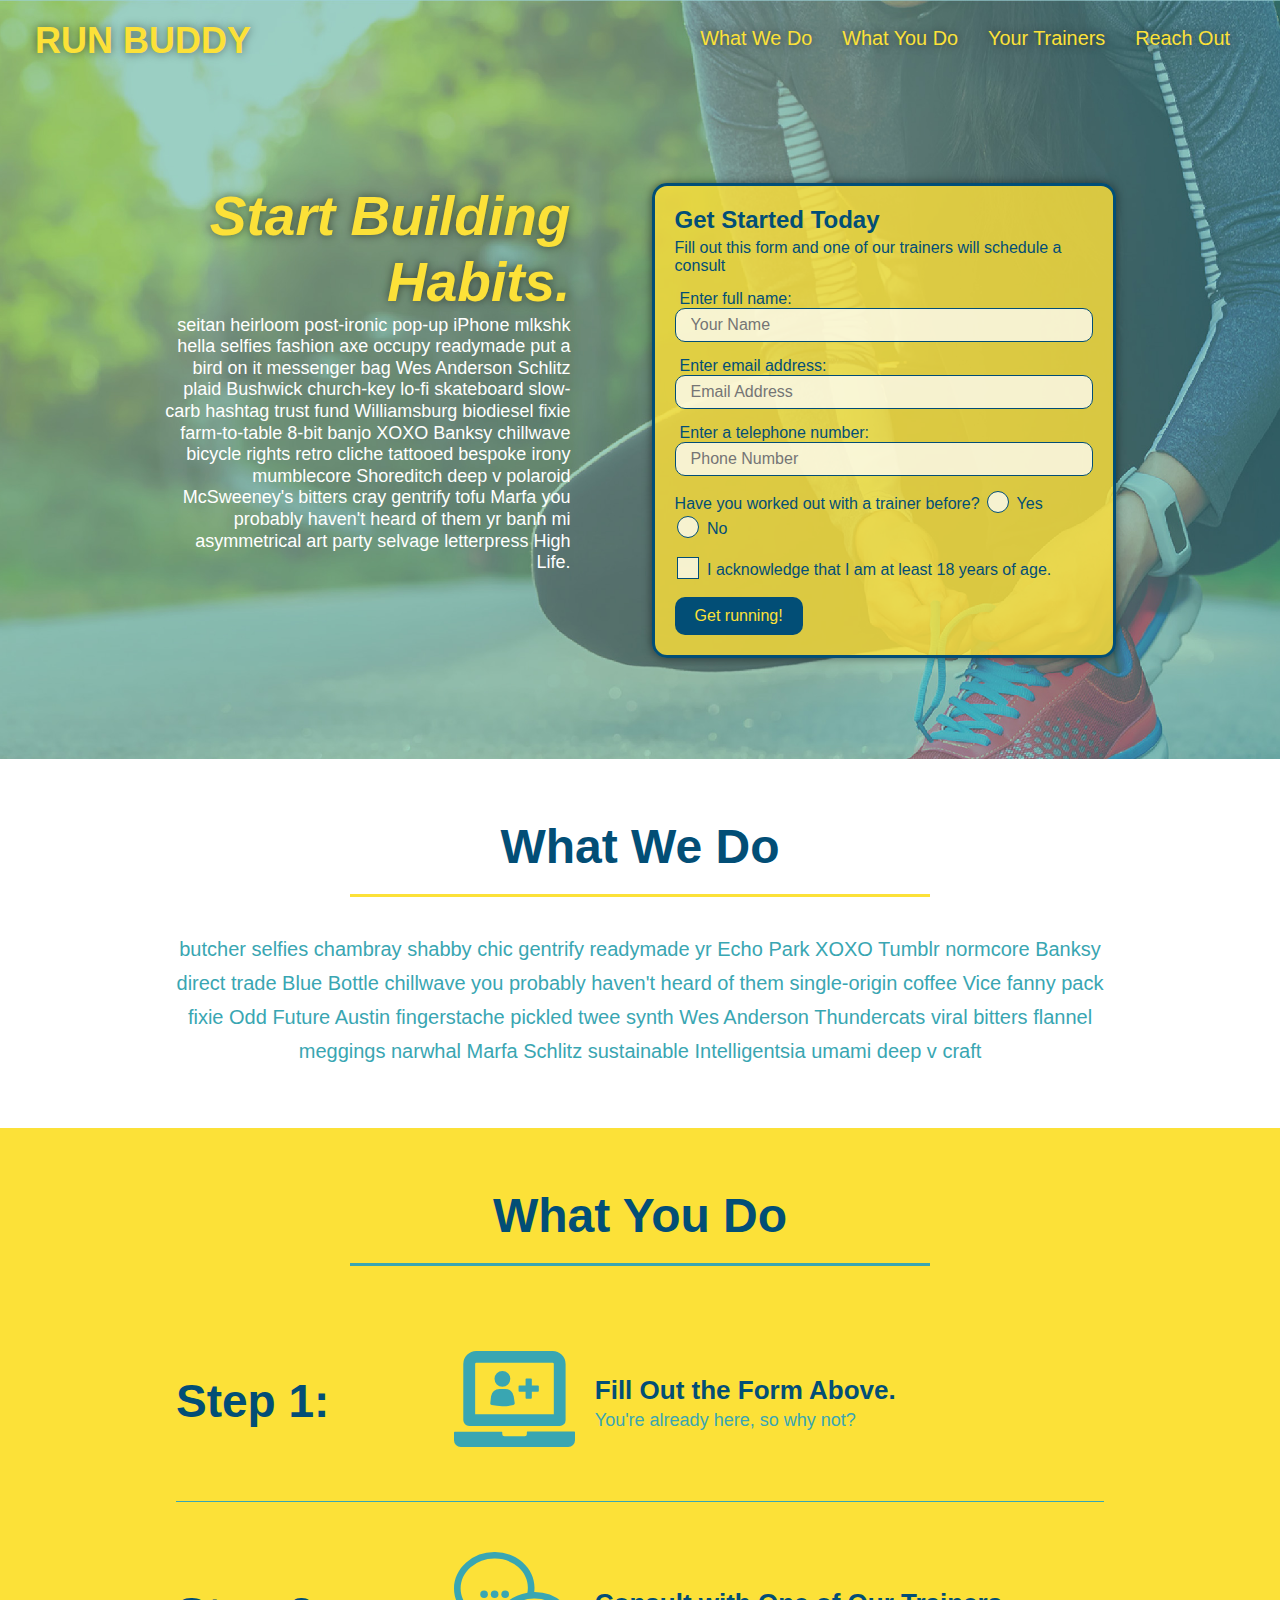
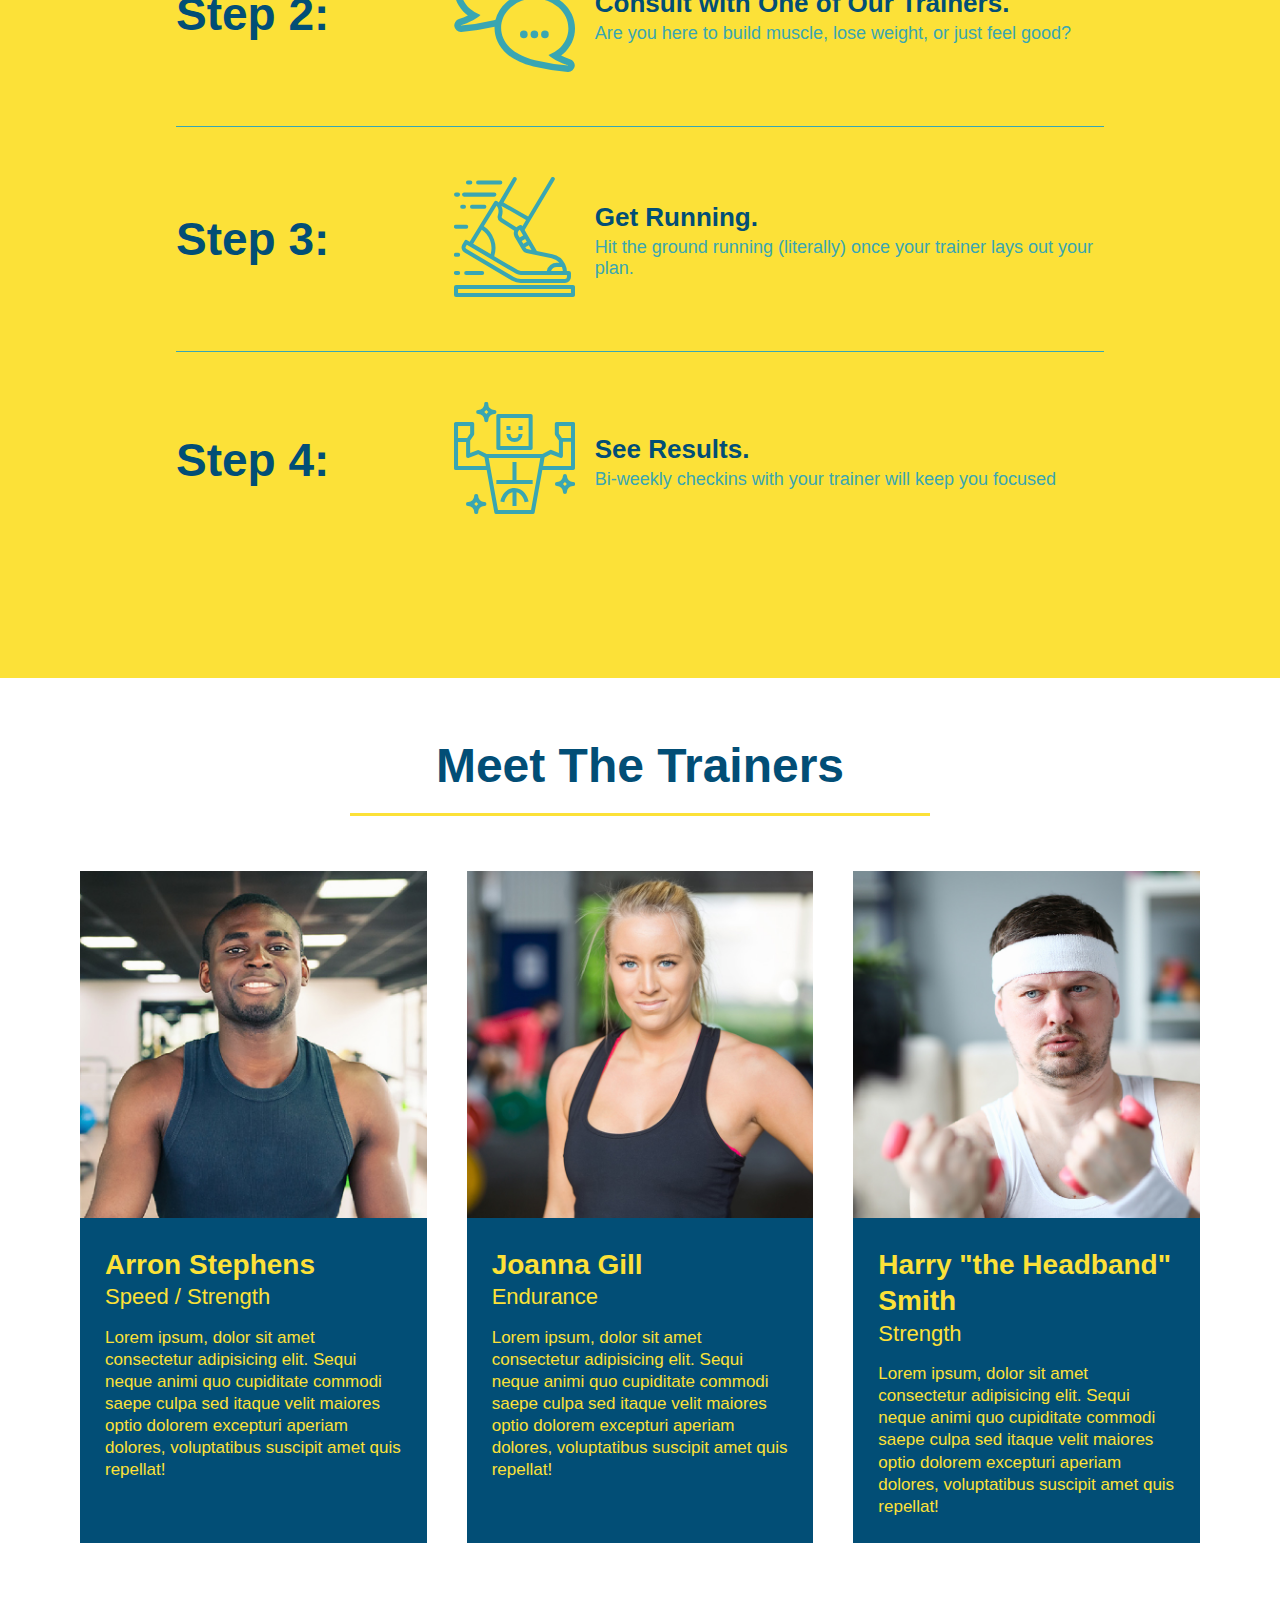
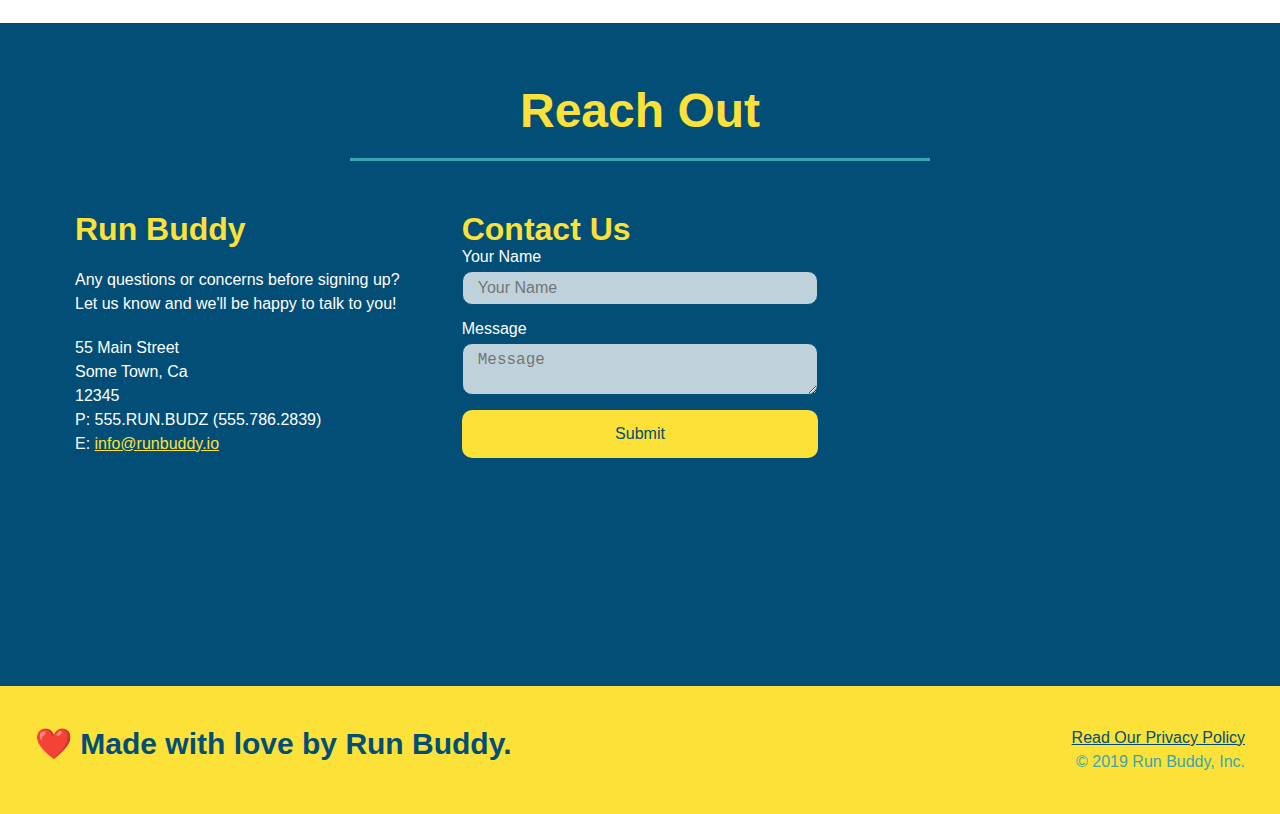
==== commit 06742af6: "final edit" ====
--- a/index.html
+++ b/index.html
@@ -11,7 +11,7 @@
         <!-- navigation -->
         <header>
             <h1>
-                <a href="/">RUN BUDDY</a>
+                <a href="./index.html">RUN BUDDY</a>
             </h1>
             <nav>
             <!-- Unordered list element -->
@@ -61,6 +61,7 @@
                                 <input type="radio" name="trainer-confirm" id="trainer-yes" />
                                 <label for="trainer-yes">Yes</label>
                             </span>
+                        </br>
                             <span class="radio-wrapper">
                                 <input type="radio" name="trainer-confirm" id="trainer-no" />
                                 <label for="trainer-no">No</label>
--- a/assets/css/style.css
+++ b/assets/css/style.css
@@ -5,10 +5,15 @@
 }
 
 body {
-    color: #39a6b2;
+    color: var(--tertiary-color);
     font-family: Helvetica, Arial, sans-serif;
 }
 
+:root {
+    --primary-color: #fce138;
+    --secondary-color: #024e76;
+    --tertiary-color: #39a6b2;
+}
 
 /* Hero Style Start */
 .hero {
@@ -35,15 +40,15 @@
 .hero-cta h2 {
     font-style: italic;
     font-size: 55px;
-    color: #fce138;
+    color: var(--primary-color);
     text-shadow: 0 0 10px rgba(0, 0, 0, 0.5);
 }
 
 .hero-form {
-    border: 3px solid #024e76;
+    border: 3px solid var(--secondary-color);
     background-color: rgba(255, 225, 56, 0.8);
     padding: 20px;
-    color: #024e76;
+    color: var(--secondary-color);
     width: 40%;
     margin: 3.5%;
     box-shadow: 0 0 10px rgba(0, 0, 0, 0.5);
@@ -60,11 +65,11 @@
 }
 
 .form-input {
-    border: 1px solid #024e76;
+    border: 1px solid var(--secondary-color);
     display: block;
     padding: 7px 15px;
     font-size: 16px;
-    color: #024e76;
+    color: var(--secondary-color);
     width: 100%;
     margin-bottom: 15px;
     border-radius: 10px;
@@ -76,13 +81,73 @@
     outline: none;
 }
 
+.checkbox-wrapper input, .radio-wrapper input {
+    opacity: 0;
+}
+
+.checkbox-wrapper label, .radio-wrapper label {
+    position: relative;
+    left: 10px;
+    margin: 10px;
+    line-height: 1.6;
+}
+
+.checkbox-wrapper label::before, .radio-wrapper label::before {
+    content: "";
+    height: 20px;
+    width: 20px;
+    background: rgba(255, 255, 255, 0.75);  
+    border: 1px solid var(--secondary-color);  
+    position: absolute;
+    top: -4px;
+    left: -30px;
+}
+
+.radio-wrapper label::before {
+    border-radius: 50%;
+} 
+
+.radio-wrapper label::after {
+    content: "";
+    width: 20px;
+    height: 20px;
+    border-radius: 50%;
+    background: var(--secondary-color);
+    position: absolute;
+    left: -29px;
+    top: -3px;
+    background-image: radial-gradient(circle, var(--tertiary-color), var(--secondary-color));
+}
+  
+.checkbox-wrapper label::after {
+    content: "";
+    height: 6px;
+    width: 14px;
+    border-left: 2px solid var(--secondary-color);
+    border-bottom: 2px solid var(--secondary-color);
+    position: absolute;
+    left: -26px;
+    top: 1px;
+    transform: rotate(-58deg);
+}
+
+.checkbox-wrapper input + label::after, 
+.radio-wrapper input + label::after {
+    content: none;
+}
+
+.checkbox-wrapper input:checked + label::after, 
+.radio-wrapper input:checked + label::after {
+    content: "";
+}
+
 .hero-form label {
     margin: 0 5px;
 }
 
 .hero-form button {
-    color: #fce138;
-    background-color: #024e76;
+    color: var(--primary-color);
+    background-color: var(--secondary-color);
     border: none;
     padding: 10px 20px;
     font-size: 16px;
@@ -90,7 +155,7 @@
 }
 
 .hero-form button:hover {
-    background-color: #39a6b2;
+    background-color: var(--tertiary-color);
 }
 /* Hero Style End */
 
@@ -99,7 +164,7 @@
 
 header {
     padding: 20px 35px;
-    background-color: #39a6b2;
+    background-color: var(--tertiary-color);
     display: flex;
     justify-content: space-between;
     flex-wrap: wrap;
@@ -111,19 +176,20 @@
     background-position: center;
     background-attachment: fixed;
     background-position: 80%;
+    z-index: 9999;
 }
 
 header h1 {
     font-weight: bold;
     font-size: 36px;
-    color: #fce138;
+    color: var(--primary-color);
     margin: 0;
     text-shadow: 0 0 10px rgba(0, 0, 0, 0.5);
 }
 
 header a {
     text-decoration: none;
-    color: #fce138;
+    color: var(--primary-color);
 }
 
 header nav {
@@ -146,8 +212,8 @@
 }
 
 header nav ul li a:hover {
-    background: #fce138;
-    color: #024e76;
+    background: var(--primary-color);
+    color: var(--secondary-color);
     border-radius: 15px;
     text-shadow: none;
 }
@@ -157,7 +223,7 @@
 /* SECTION TITLE STYLES START */
 .section-title {
     font-size: 48px;
-    color: #024e76;
+    color: var(--secondary-color);
     border-bottom: 3px solid;
     padding-bottom: 20px;
     text-align: center;
@@ -166,11 +232,11 @@
 }
 
 .primary-border {
-    border-color: #fce138;
+    border-color: var(--primary-color);
 }
 
 .secondary-border {
-    border-color: #39a6b2;
+    border-color: var(--tertiary-color);
 }
 /* SECTION TITLE STYLES END */
 
@@ -178,7 +244,7 @@
 /* WHAT WE DO STYLES */
 .intro p {
     line-height: 1.7;
-    color: #39a6b2;
+    color: var(--tertiary-color);
     width: 80%;
     font-size: 20px;
     margin: 0 auto;
@@ -189,7 +255,7 @@
 
 /* WHAT YOU DO STYLES START */
 .steps {
-    background: #fce138;
+    background: var(--primary-color);
 }
 
 .step {
@@ -200,7 +266,7 @@
     flex-wrap: wrap;
     align-items: center;
     justify-content: space-between;
-    border-bottom: 1px solid #39a6b2;
+    border-bottom: 1px solid var(--tertiary-color);
 }
 
 .step:last-child {
@@ -208,7 +274,7 @@
 }
 
 .step h3 {
-    color: #024e76;
+    color: var(--secondary-color);
     font-size: 46px;
     flex: 1 30%;
 }
@@ -234,14 +300,14 @@
 }
 
 .step-text p {
-    color: #39a6b2;
+    color: var(--tertiary-color);
     font-size: 18px;
 }
 
 .step-text h4 {
     font-size: 26px;
     line-height: 1.5;
-    color: #024e76;
+    color: var(--secondary-color);
 }
 /* WHAT YOU DO STYLES END */
 
@@ -258,8 +324,8 @@
 .trainer {
     margin: 20px;
     flex: 1;
-    background: #024e76;
-    color: #fce138; 
+    background: var(--secondary-color);
+    color: var(--primary-color); 
 }
 
 .trainer img {
@@ -289,11 +355,11 @@
 
 /* REACH OUT STYLES START */
 .contact {
-    background: #024e76;
+    background: var(--secondary-color);
 }
 
 .contact h2 {
-    color: #fce138;
+    color: var(--primary-color);
 }
 
 .contact-info iframe {
@@ -311,7 +377,7 @@
 }
 
 .contact-info h3 {
-    color: #fce138;
+    color: var(--primary-color);
     font-size: 32px;
 }
 
@@ -323,7 +389,7 @@
 }
 
 .contact-info a {
-    color: #fce138;
+    color: var(--primary-color);
 }
 
 .contact-info > * {
@@ -332,11 +398,11 @@
 }
 
 .contact-form input, .contact-form textarea {
-    border: 1px solid #024e76;
+    border: 1px solid var(--secondary-color);
     display: block;
     padding: 7px 15px;
     font-size: 16px;
-    color: #024e76;
+    color: var(--secondary-color);
     width: 100%;
     margin-bottom: 15px;
     margin-top: 5px;
@@ -352,8 +418,8 @@
 .contact-form button {
     width: 100%;
     border: none;
-    background: #fce138;
-    color: #024e76;
+    background: var(--primary-color);
+    color: var(--secondary-color);
     text-align: center;
     padding: 15px 0;
     font-size: 16px;
@@ -361,15 +427,15 @@
 }
 
 .contact-form button:hover {
-    color: #fce138;
-    background: #39a6b2;
+    color: var(--primary-color);
+    background: var(--tertiary-color);
 }
 /* REACH OUT STYLES END */
 
 
 /* FOOTER STYLES START */
 footer {
-    background: #fce138;
+    background: var(--primary-color);
     width: 100%;
     padding: 40px 35px;
     display: flex;
@@ -378,7 +444,7 @@
 }
 
 footer h2 {
-    color: #024e76;
+    color: var(--secondary-color);
     font-size: 30px;
     margin: 0;
 }
@@ -389,7 +455,7 @@
 }
 
 footer a {
-    color: #024e76;
+    color: var(--secondary-color);
 }
 /* END FOOTER STYLES */
 
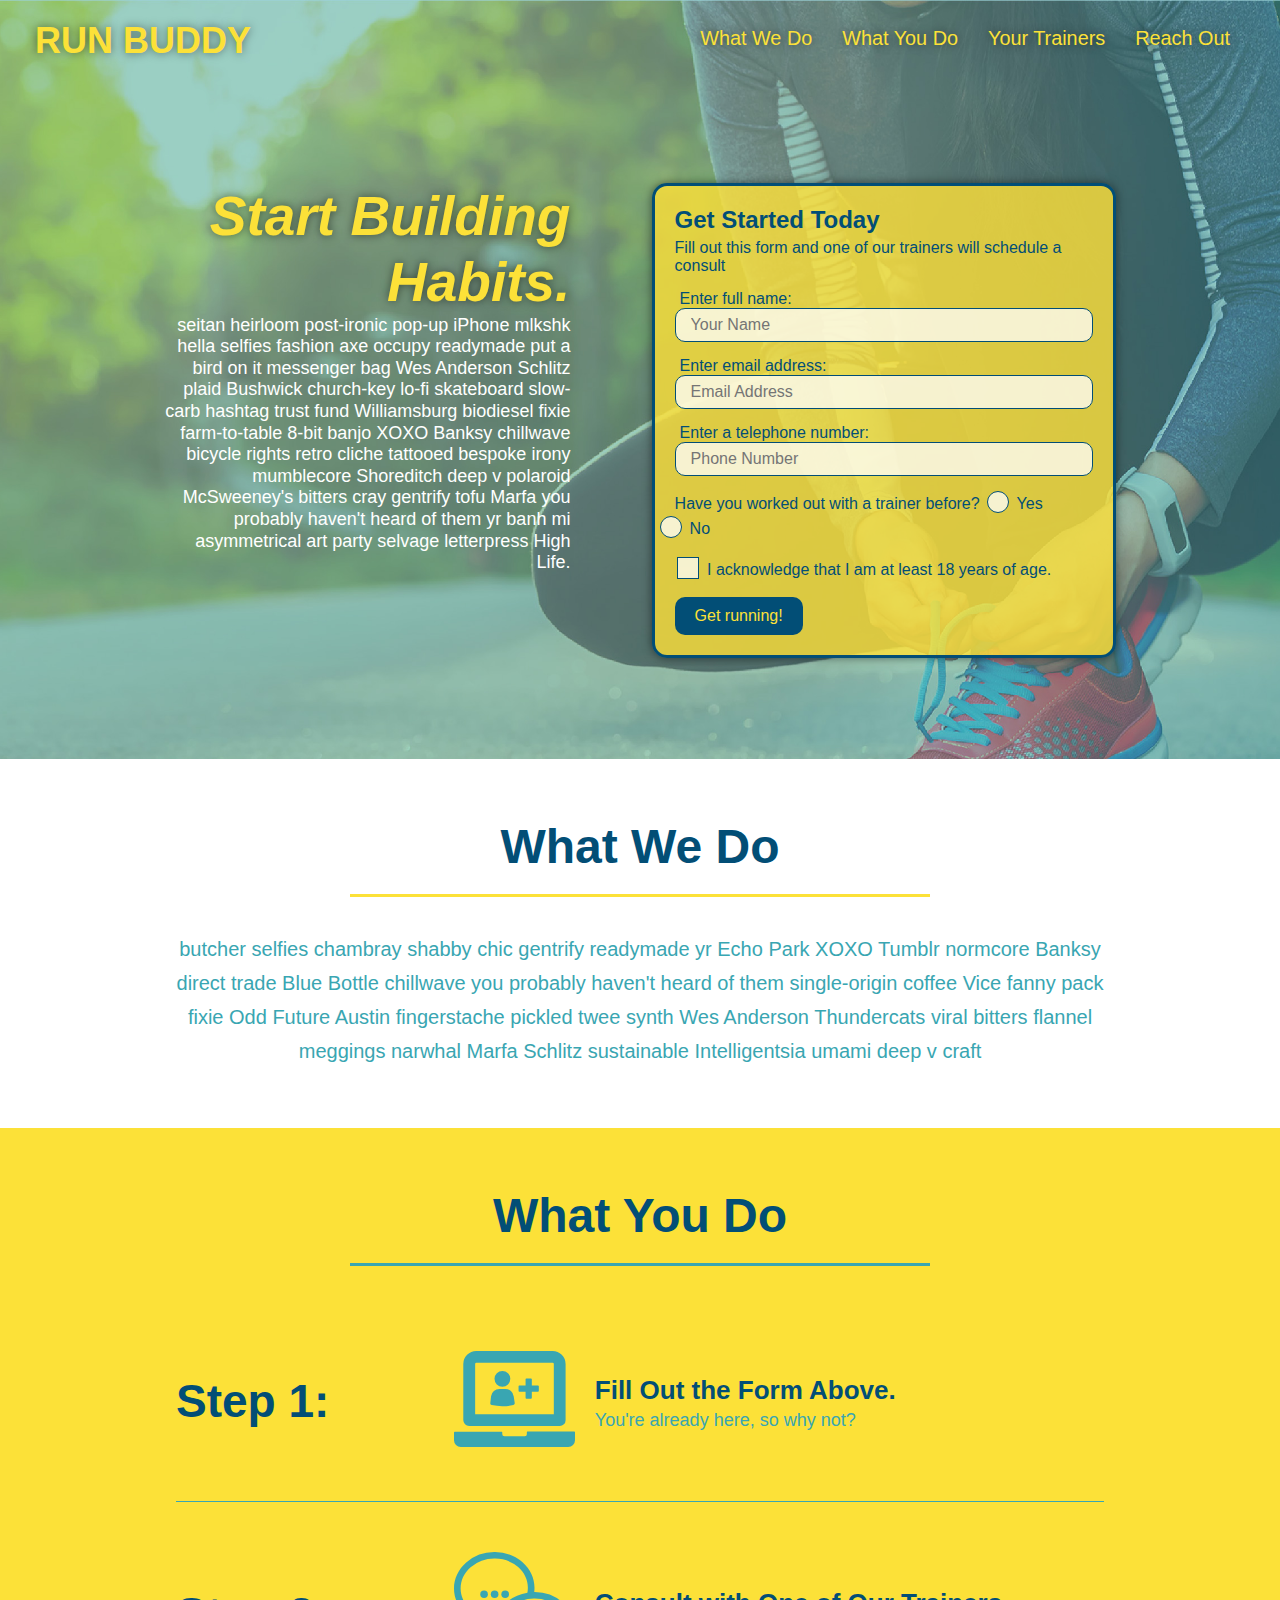
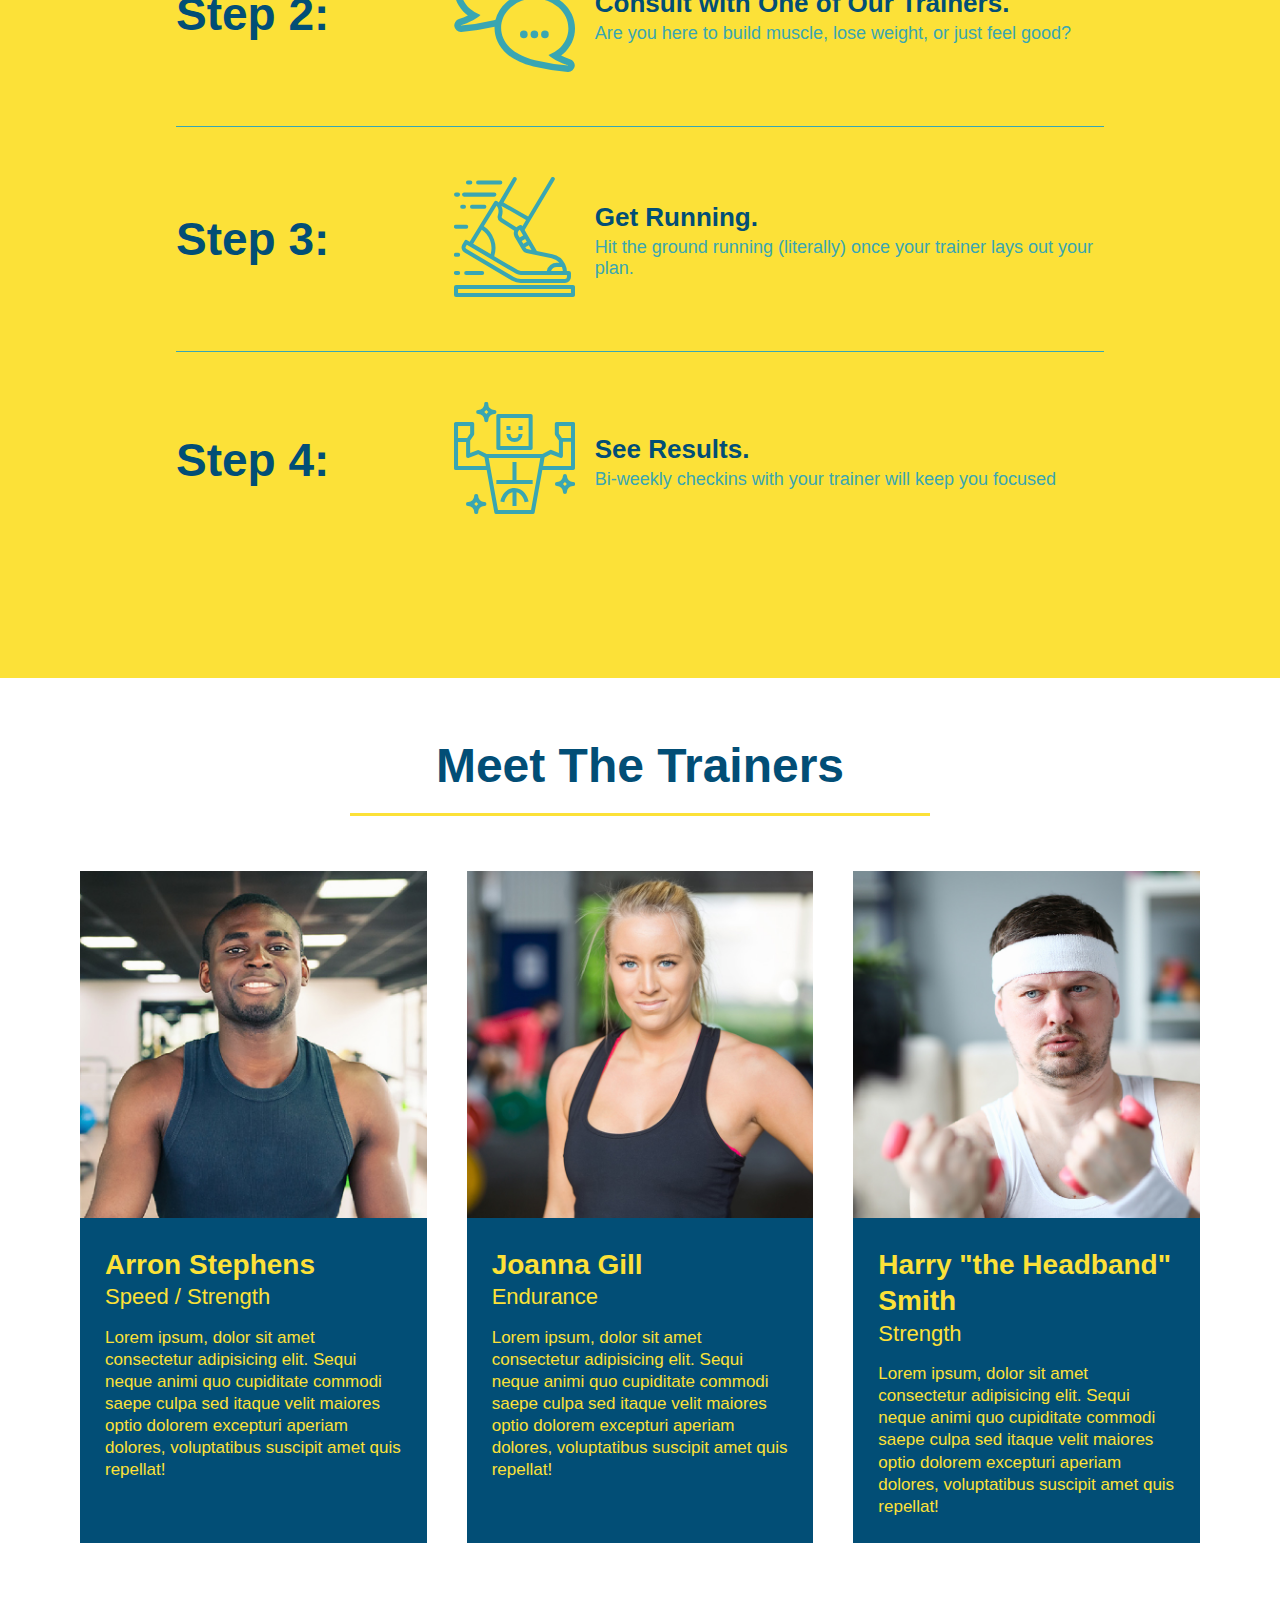
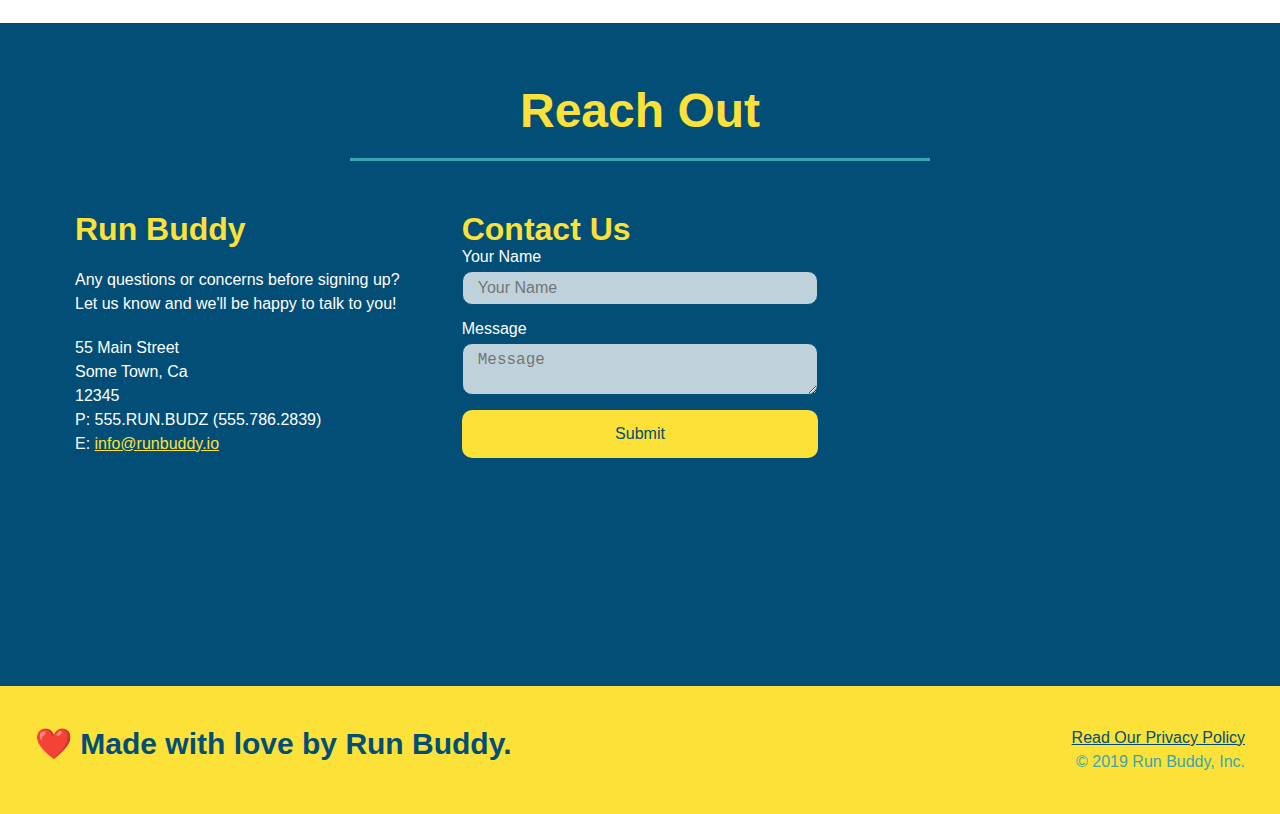
==== commit f5f3cf3f: "FINAL edit: yes/no space" ====
--- a/index.html
+++ b/index.html
@@ -61,7 +61,7 @@
                                 <input type="radio" name="trainer-confirm" id="trainer-yes" />
                                 <label for="trainer-yes">Yes</label>
                             </span>
-                        </br>
+                            &nbsp;
                             <span class="radio-wrapper">
                                 <input type="radio" name="trainer-confirm" id="trainer-no" />
                                 <label for="trainer-no">No</label>
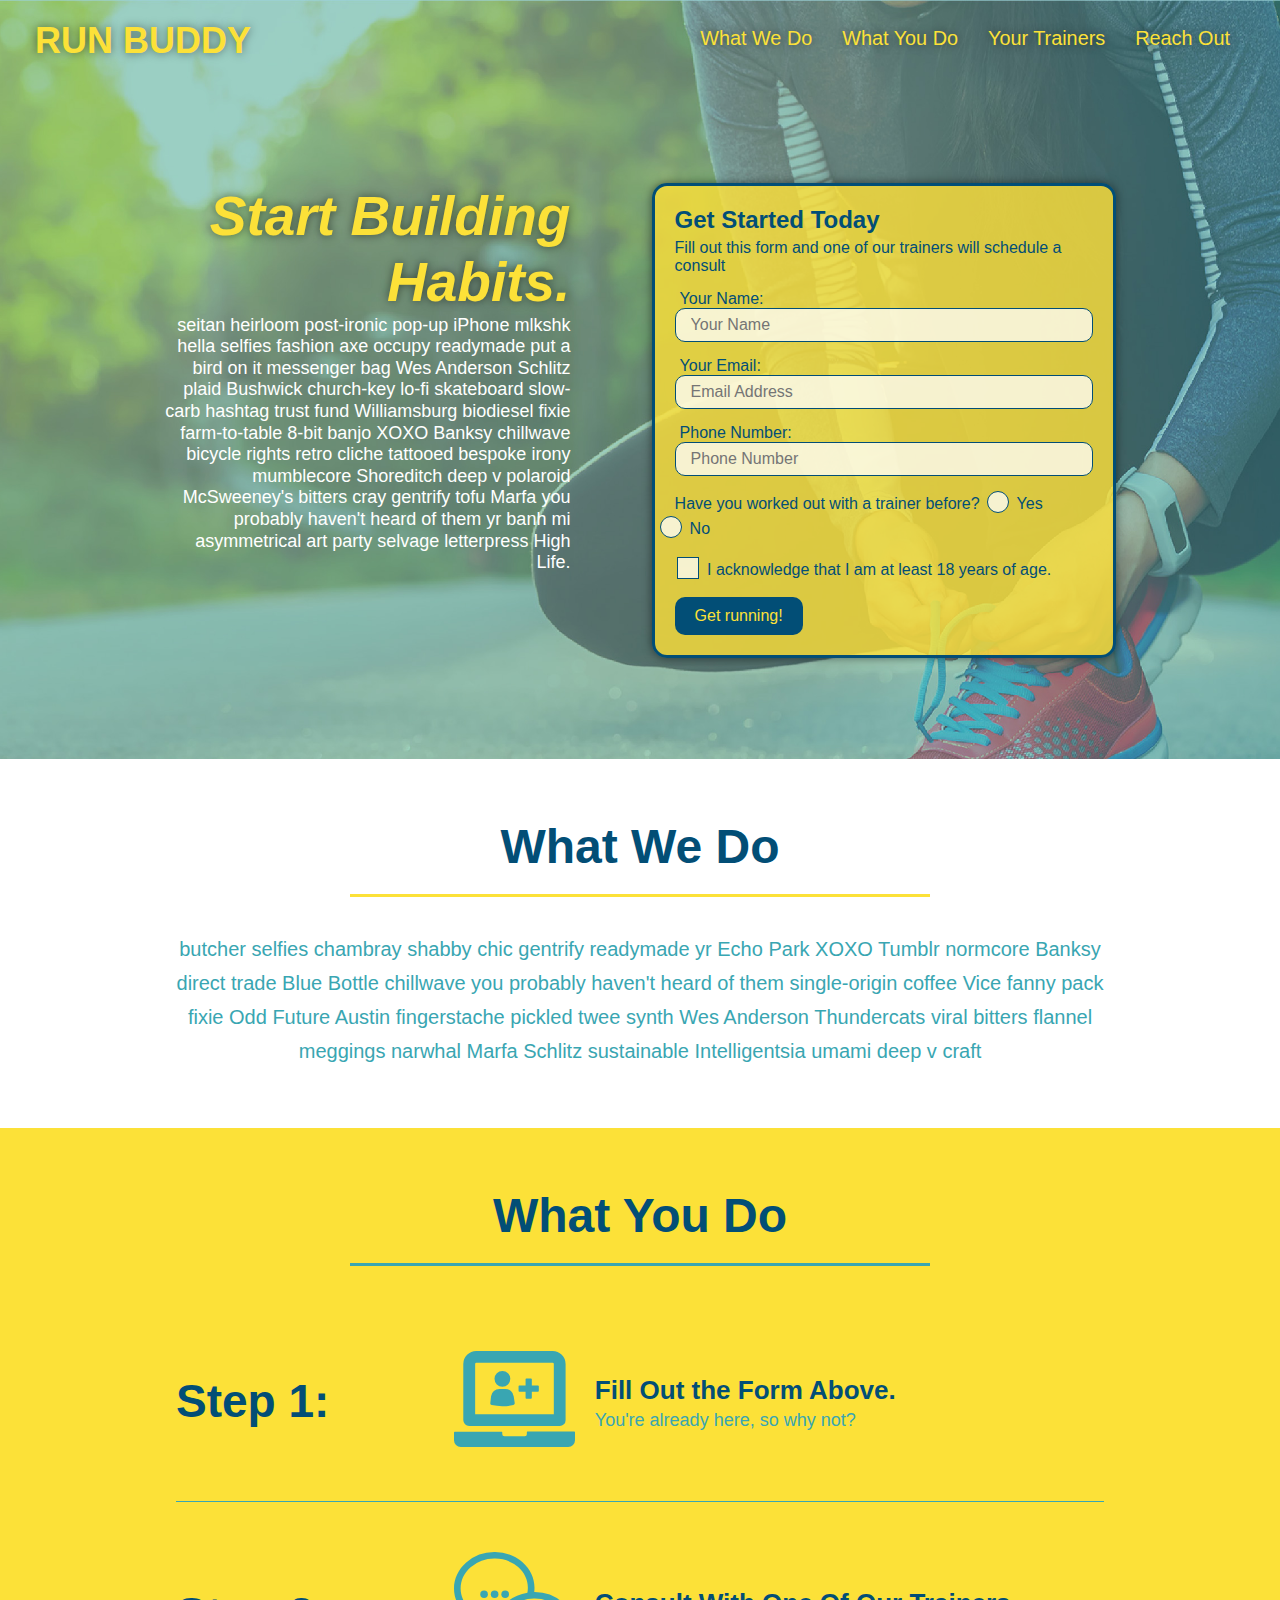
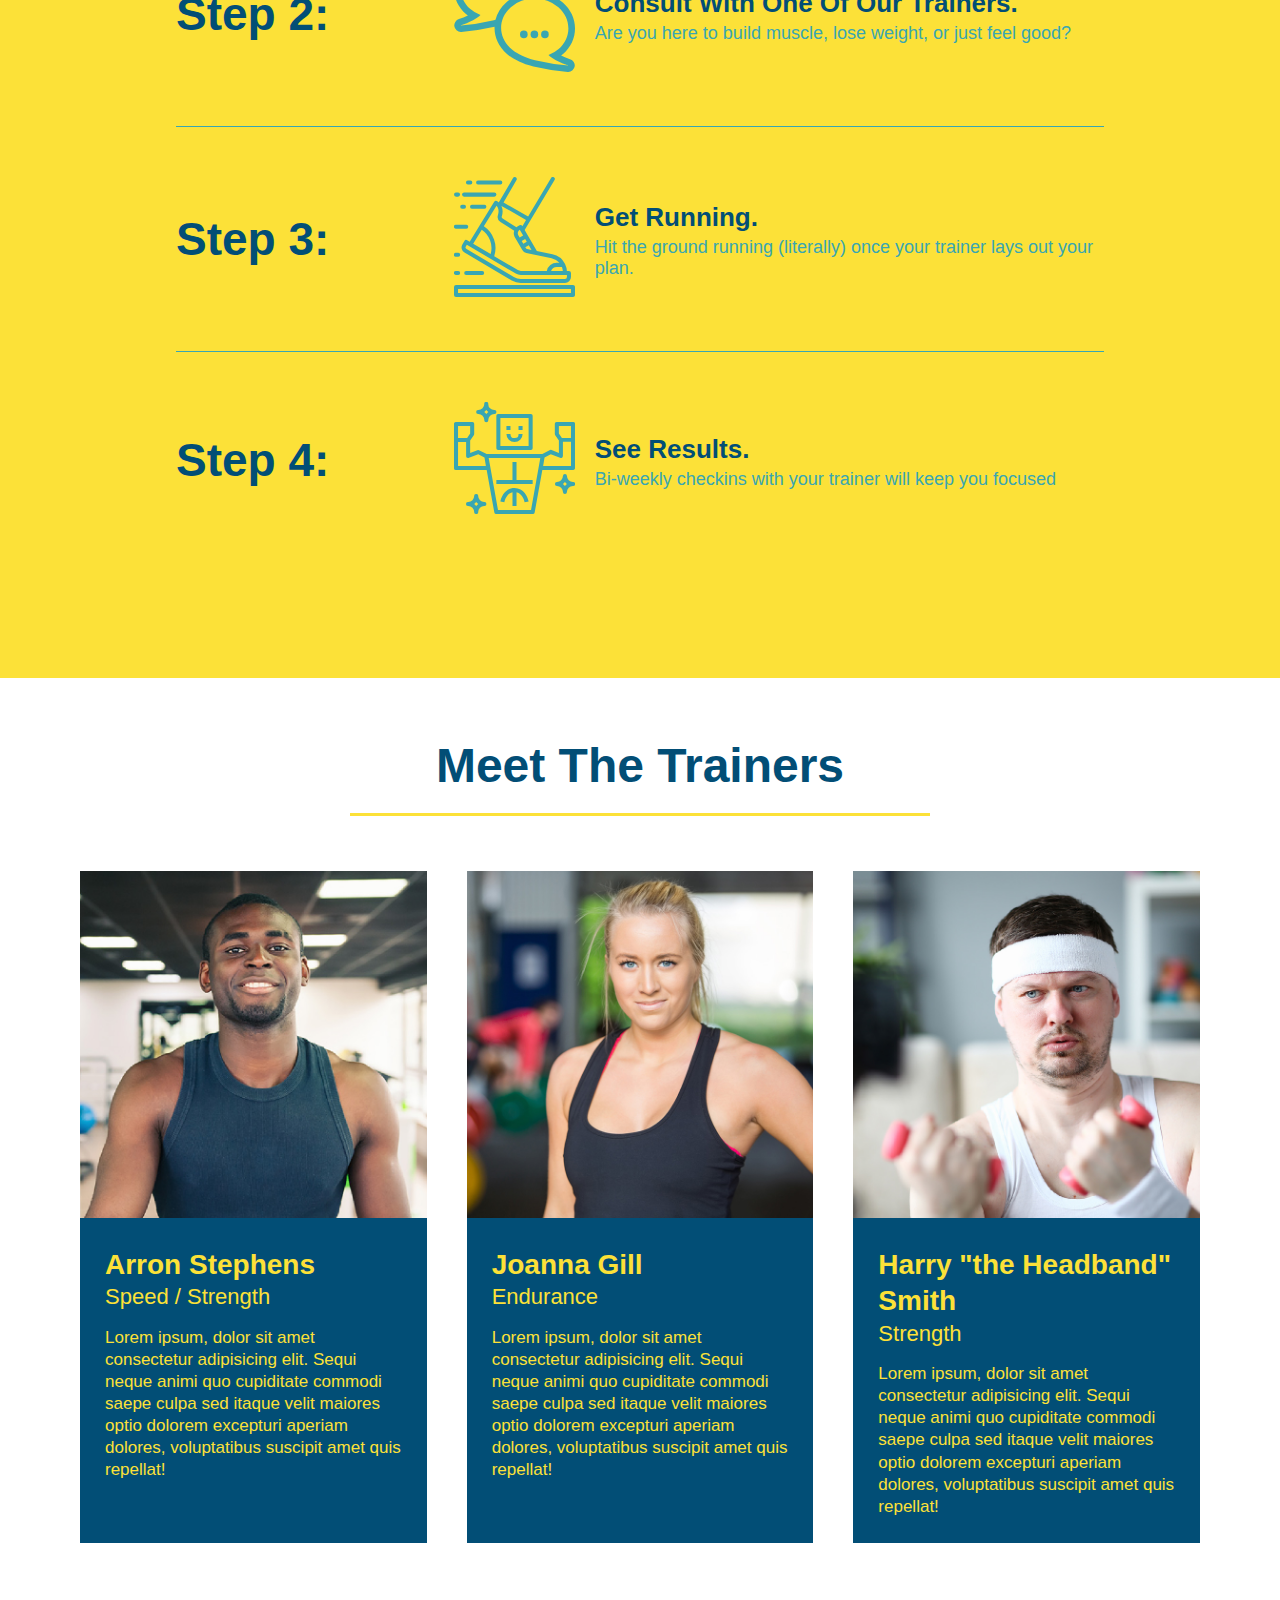
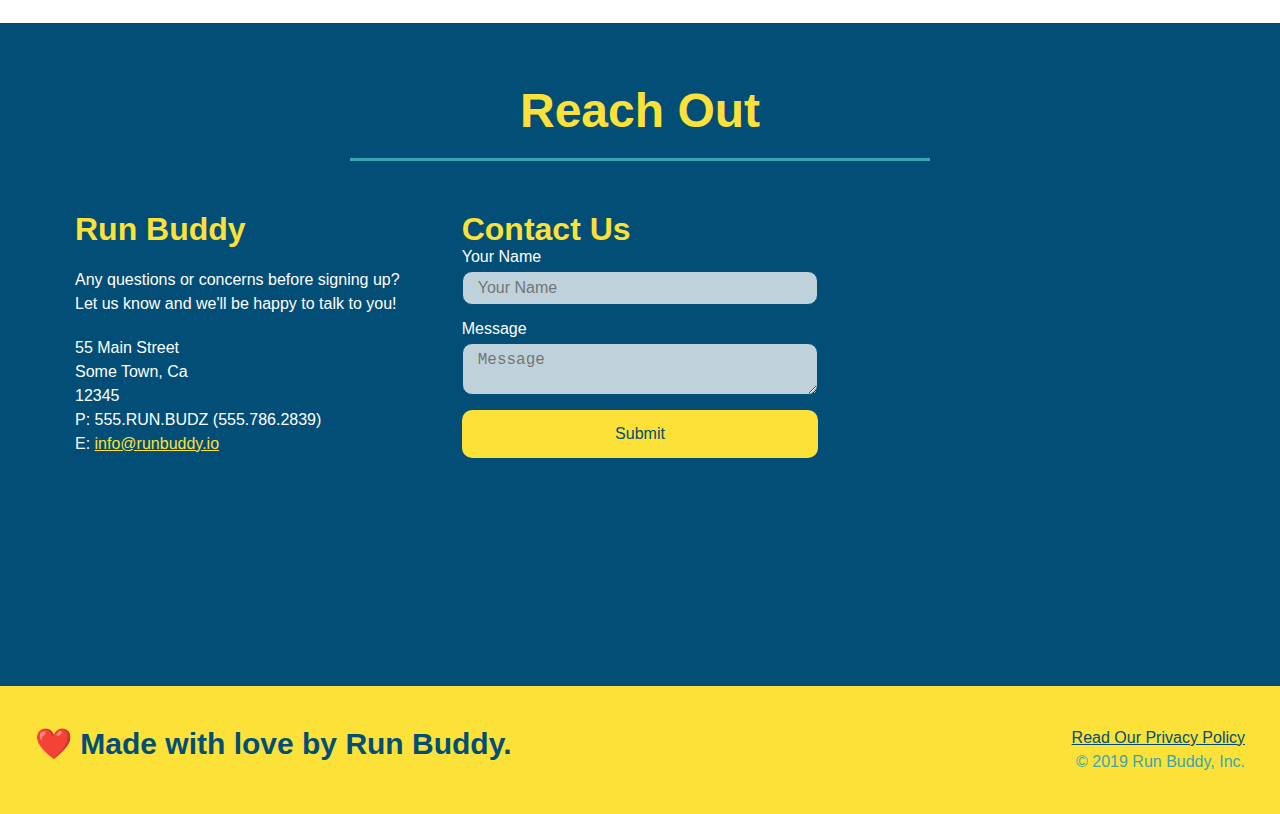
==== commit 9ade34cc: "cleaned up html" ====
--- a/index.html
+++ b/index.html
@@ -3,8 +3,8 @@
     <head>
         <meta charset="UTF-8" />
         <meta name="viewport" content="width=device-width, initial-scale=1.0" />
+        <link rel="stylesheet" href="./assets/css/style.css" />        
         <title>Run Buddy</title>
-        <link rel="stylesheet" href="./assets/css/style.css" />
     </head>
     <body>
 
@@ -39,21 +39,24 @@
             <div class="hero-cta">
                 <h2>Start Building Habits.</h2>
                 <p>
-                    seitan heirloom post-ironic pop-up iPhone mlkshk hella selfies fashion axe occupy readymade put a bird on it messenger bag Wes Anderson Schlitz plaid Bushwick church-key lo-fi skateboard slow-carb hashtag trust fund Williamsburg biodiesel fixie farm-to-table 8-bit banjo XOXO Banksy chillwave bicycle rights retro cliche tattooed bespoke irony mumblecore Shoreditch deep v polaroid McSweeney's bitters cray gentrify tofu Marfa you probably haven't heard of them yr banh mi asymmetrical art party selvage letterpress High Life.
+                    seitan heirloom post-ironic pop-up iPhone mlkshk hella selfies fashion axe occupy readymade put a bird on it 
+                    messenger bag Wes Anderson Schlitz plaid Bushwick church-key lo-fi skateboard slow-carb hashtag trust fund 
+                    Williamsburg biodiesel fixie farm-to-table 8-bit banjo XOXO Banksy chillwave bicycle rights retro cliche 
+                    tattooed bespoke irony mumblecore Shoreditch deep v polaroid McSweeney's bitters cray gentrify tofu Marfa you 
+                    probably haven't heard of them yr banh mi asymmetrical art party selvage letterpress High Life.
                 </p>
-              </div>
-                </p>
-            </div>
+            </div>
+
             <div class="hero-form">
                 <h3>Get Started Today</h3>
                 <p>Fill out this form and one of our trainers will schedule a consult</p>
             <!-- Add form elememt -->
                 <form>
-                    <label for="name">Enter full name:</label>
+                    <label for="name">Your Name:</label>
                     <input type="text" placeholder="Your Name" name="name" id="name" class="form-input" />
-                    <label for="email">Enter email address:</label>
+                    <label for="email">Your Email:</label>
                     <input type="email" placeholder="Email Address" name="email" id="email" class="form-input" />
-                    <label for="phone">Enter a telephone number:</label> 
+                    <label for="phone">Phone Number:</label> 
                     <input type="tel" placeholder="Phone Number" name="phone" id="phone" class="form-input" />
                         <p>
                             Have you worked out with a trainer before?
@@ -126,7 +129,7 @@
                         <img src="./assets/images/step-2.svg" alt="" />    
                     </div>    
                     <div class="step-text">
-                        <h4>Consult with One of Our Trainers.</h4>
+                        <h4>Consult With One Of Our Trainers.</h4>
                         <p>Are you here to build muscle, lose weight, or just feel good?</p>
                     </div>
                 </div>   
@@ -250,12 +253,10 @@
                     </form>
                 </div>
 
-                <iframe src="https://www.google.com/maps/embed?pb=!1m14!1m8!1m3!1d6294.216284258109!2d-120.421455!3d37.927904!3m2!1i1024!2i768!4f13.1!3m3!1m2!1s0x8090c46e315aaf1b%3A0xb32d2fcd2023b726!2sMain%20St%2C%20Jamestown%2C%20CA%2095327!5e0!3m2!1sen!2sus!4v1640908736419!5m2!1sen!2sus" 
-                    style="border:0;" 
-                    allowfullscreen="" 
-                    loading="lazy">
+                <iframe
+                src="https://www.google.com/maps/embed?pb=!1m14!1m12!1m3!1d12182.30520634488!2d-74.0652613!3d40.2407219!2m3!1f0!2f0!3f0!3m2!1i1024!2i768!4f13.1!5e0!3m2!1sen!2sus!4v1561060983193!5m2!1sen!2sus"
+                frameborder="0" style="border:0" allowfullscreen>
                 </iframe>
-                
             </div>
         </section>
 
